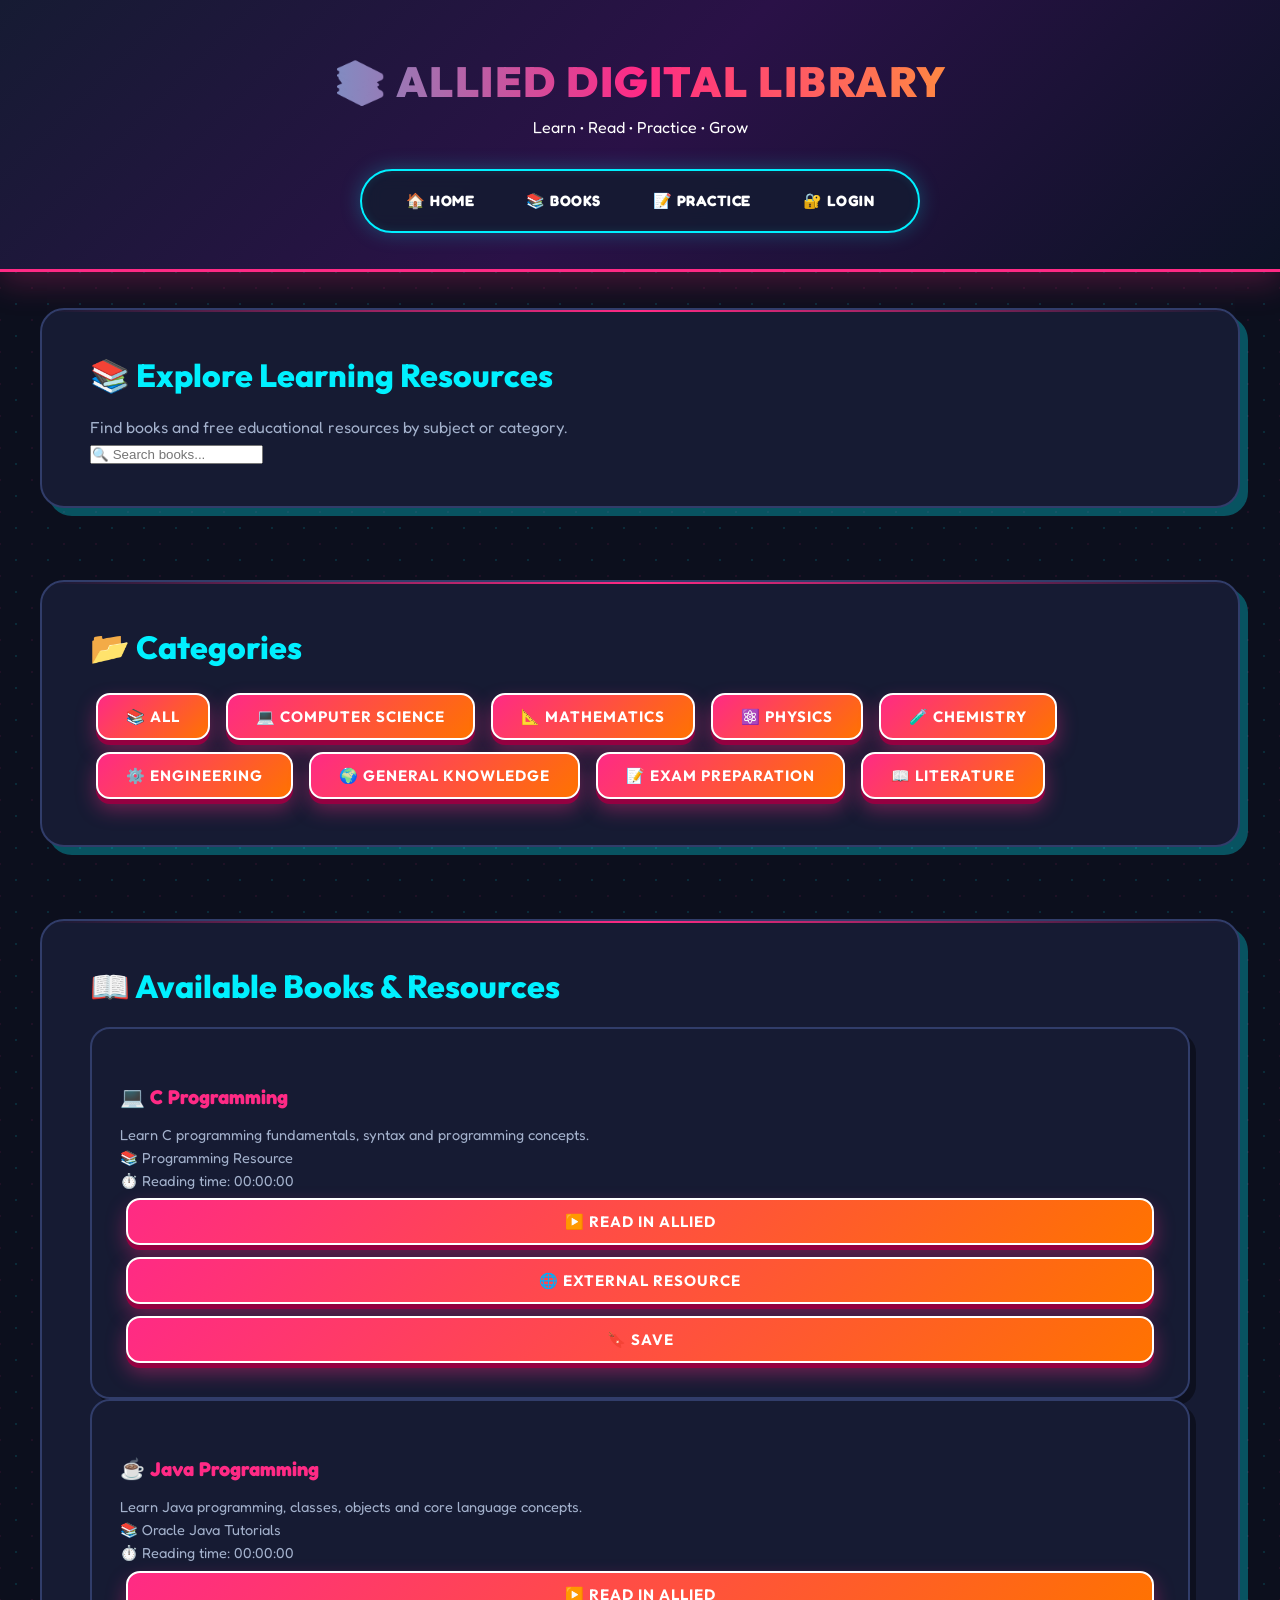
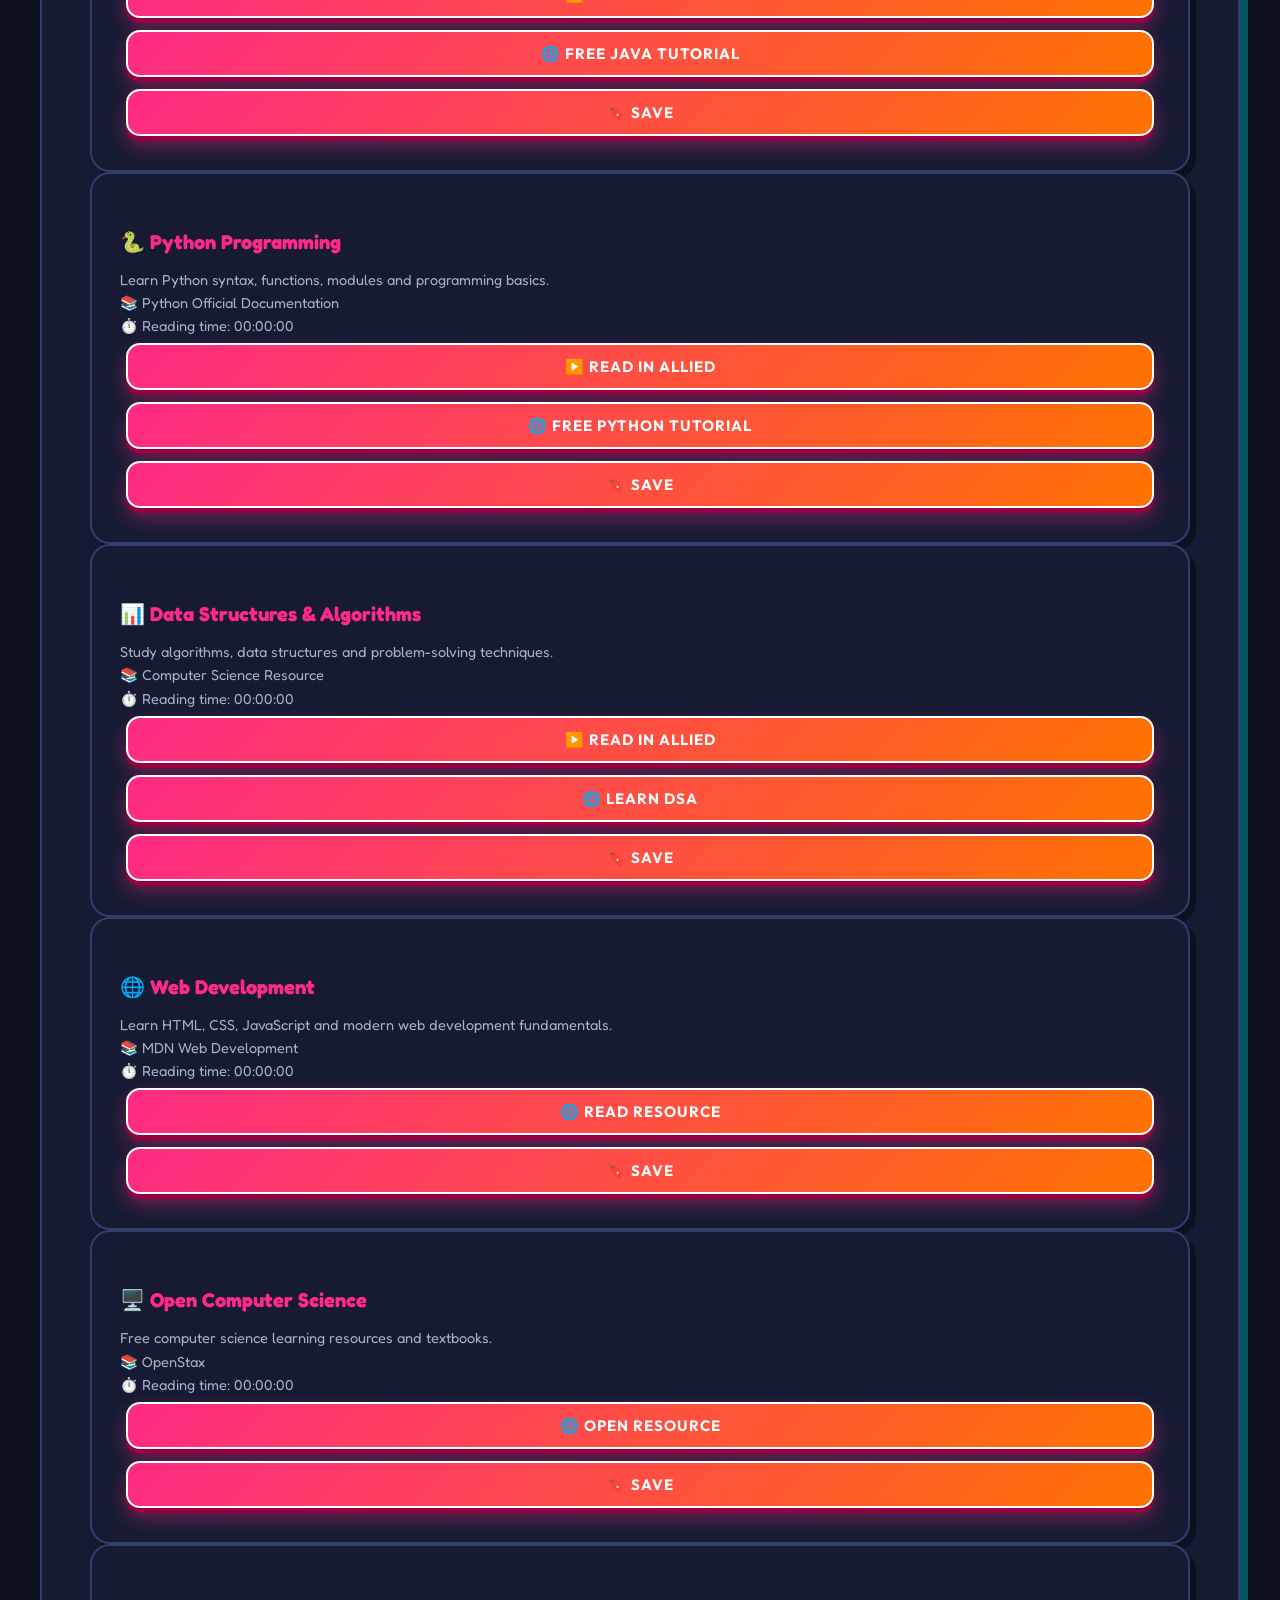
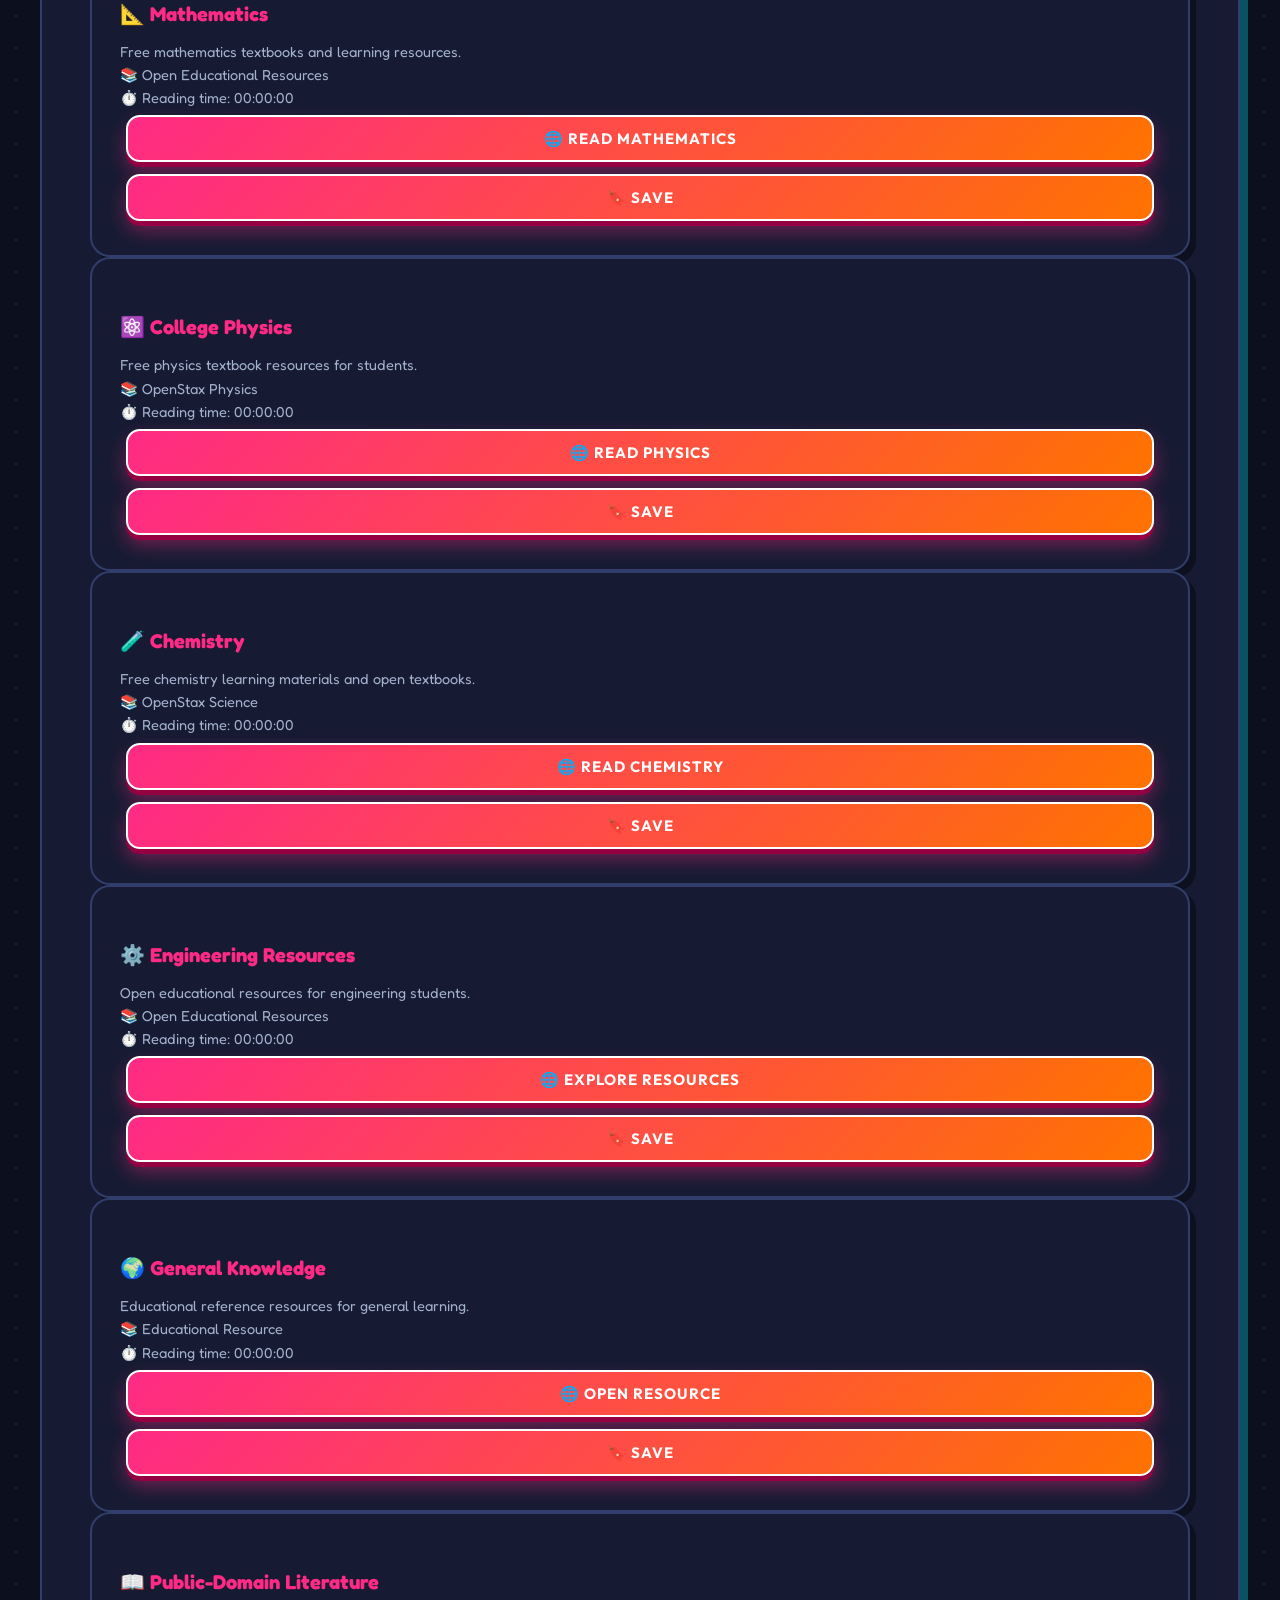
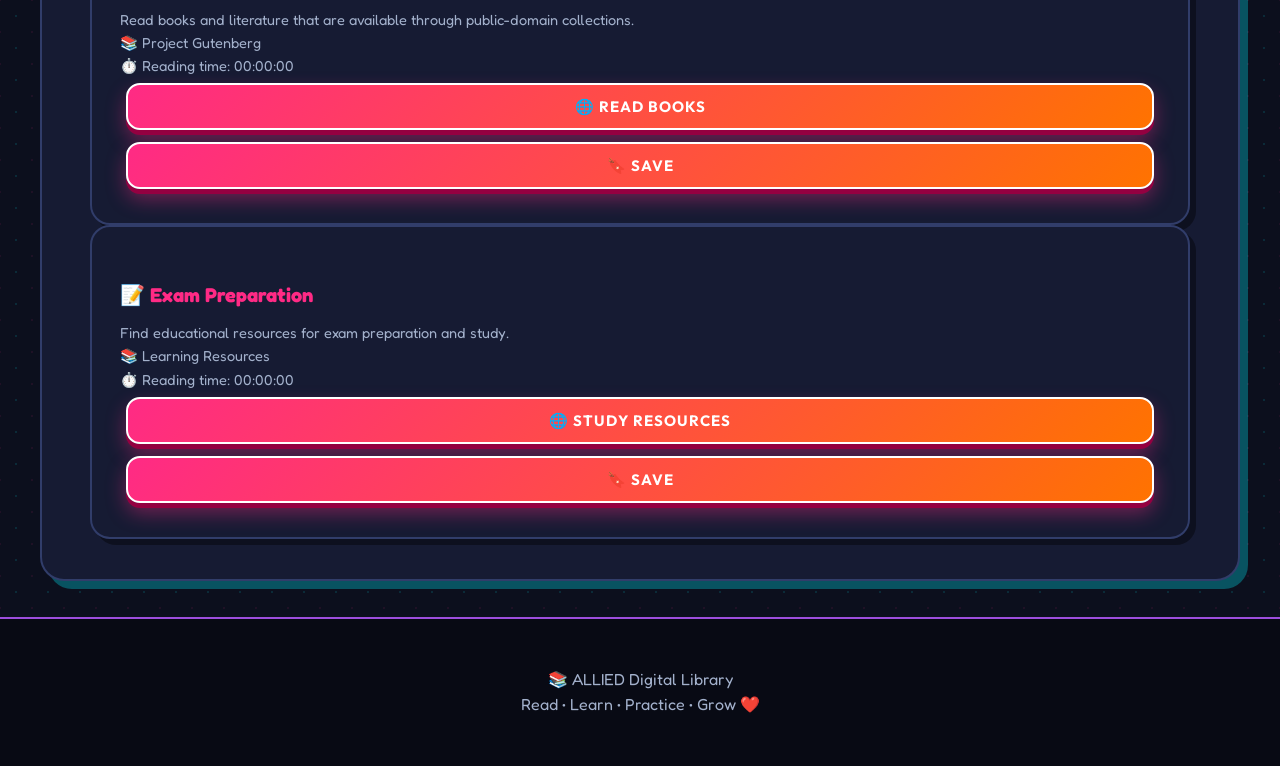
==== books.html @ 2a531833 "Update books.html" ====
<!DOCTYPE html>
<html lang="en">

<head>

    <meta charset="UTF-8">

    <meta name="viewport"
          content="width=device-width, initial-scale=1.0">

    <title>Books | ALLIED Digital Library</title>

    <link rel="stylesheet"
          href="style.css">

</head>


<body>


<!-- =========================================
     HEADER
========================================= -->

<header>

    <h1>
        📚 ALLIED Digital Library
    </h1>

    <p>
        Learn • Read • Practice • Grow
    </p>


    <nav>

        <a href="home.html">
            🏠 Home
        </a>

        <a href="books.html">
            📚 Books
        </a>

        <a href="practice.html">
            📝 Practice
        </a>

        <a href="login.html"
           id="loginLink">

            🔐 Login

        </a>

        <a href="#"
           id="logoutLink"
           style="display:none;">

            🚪 Logout

        </a>

    </nav>

</header>



<!-- =========================================
     SEARCH
========================================= -->

<section class="hero">

    <h2>
        📚 Explore Learning Resources
    </h2>

    <p>
        Find books and free educational resources
        by subject or category.
    </p>


    <input
        type="text"
        id="search"
        placeholder="🔍 Search books..."
    >

</section>



<!-- =========================================
     CATEGORIES
========================================= -->

<section class="hero">

    <h2>
        📂 Categories
    </h2>


    <div class="book-category">

        <button
            type="button"
            onclick="showCategory('all')">

            📚 All

        </button>


        <button
            type="button"
            onclick="showCategory('computer')">

            💻 Computer Science

        </button>


        <button
            type="button"
            onclick="showCategory('mathematics')">

            📐 Mathematics

        </button>


        <button
            type="button"
            onclick="showCategory('physics')">

            ⚛️ Physics

        </button>


        <button
            type="button"
            onclick="showCategory('chemistry')">

            🧪 Chemistry

        </button>


        <button
            type="button"
            onclick="showCategory('engineering')">

            ⚙️ Engineering

        </button>


        <button
            type="button"
            onclick="showCategory('gk')">

            🌍 General Knowledge

        </button>


        <button
            type="button"
            onclick="showCategory('exam')">

            📝 Exam Preparation

        </button>


        <button
            type="button"
            onclick="showCategory('literature')">

            📖 Literature

        </button>

    </div>

</section>



<!-- =========================================
     AVAILABLE BOOKS
========================================= -->

<section class="hero">

    <h2>
        📖 Available Books & Resources
    </h2>


    <div id="bookList">



        <!-- =================================
             C PROGRAMMING
        ================================== -->

        <div
            class="book-card"
            data-category="computer"
            data-title="C Programming">


            <h3>
                💻 C Programming
            </h3>


            <p>
                Learn C programming fundamentals,
                syntax and programming concepts.
            </p>


            <p>
                📚 Programming Resource
            </p>


            <p class="runtime">

                ⏱️ Reading time:

                <span
                    class="runtimeValue"
                    data-book="C Programming">

                    00:00:00

                </span>

            </p>


            <button
                type="button"
                onclick="window.location.href='c.html'">

                ▶️ Read in ALLIED

            </button>


            <button
                class="externalBook"
                type="button"
                data-url="https://en.cppreference.com/w/c">

                🌐 External Resource

            </button>


            <button
                class="saveBook"
                data-book="C Programming">

                🔖 Save

            </button>

        </div>



        <!-- =================================
             JAVA
        ================================== -->

        <div
            class="book-card"
            data-category="computer"
            data-title="Java Programming">


            <h3>
                ☕ Java Programming
            </h3>


            <p>
                Learn Java programming, classes,
                objects and core language concepts.
            </p>


            <p>
                📚 Oracle Java Tutorials
            </p>


            <p class="runtime">

                ⏱️ Reading time:

                <span
                    class="runtimeValue"
                    data-book="Java Programming">

                    00:00:00

                </span>

            </p>


            <button
                type="button"
                onclick="window.location.href='java.html'">

                ▶️ Read in ALLIED

            </button>


            <button
                class="externalBook"
                type="button"
                data-url="https://docs.oracle.com/javase/tutorial/">

                🌐 Free Java Tutorial

            </button>


            <button
                class="saveBook"
                data-book="Java Programming">

                🔖 Save

            </button>

        </div>



        <!-- =================================
             PYTHON
        ================================== -->

        <div
            class="book-card"
            data-category="computer"
            data-title="Python Programming">


            <h3>
                🐍 Python Programming
            </h3>


            <p>
                Learn Python syntax, functions,
                modules and programming basics.
            </p>


            <p>
                📚 Python Official Documentation
            </p>


            <p class="runtime">

                ⏱️ Reading time:

                <span
                    class="runtimeValue"
                    data-book="Python Programming">

                    00:00:00

                </span>

            </p>


            <button
                type="button"
                onclick="window.location.href='python.html'">

                ▶️ Read in ALLIED

            </button>


            <button
                class="externalBook"
                type="button"
                data-url="https://docs.python.org/3/tutorial/">

                🌐 Free Python Tutorial

            </button>


            <button
                class="saveBook"
                data-book="Python Programming">

                🔖 Save

            </button>

        </div>



        <!-- =================================
             DATA STRUCTURES
        ================================== -->

        <div
            class="book-card"
            data-category="computer"
            data-title="Data Structures Algorithms">


            <h3>
                📊 Data Structures & Algorithms
            </h3>


            <p>
                Study algorithms, data structures
                and problem-solving techniques.
            </p>


            <p>
                📚 Computer Science Resource
            </p>


            <p class="runtime">

                ⏱️ Reading time:

                <span
                    class="runtimeValue"
                    data-book="Data Structures & Algorithms">

                    00:00:00

                </span>

            </p>


            <button
                type="button"
                onclick="window.location.href='dsa.html'">

                ▶️ Read in ALLIED

            </button>


            <button
                class="externalBook"
                type="button"
                data-url="https://en.wikipedia.org/wiki/Data_structure">

                🌐 Learn DSA

            </button>


            <button
                class="saveBook"
                data-book="Data Structures & Algorithms">

                🔖 Save

            </button>

        </div>



        <!-- =================================
             WEB DEVELOPMENT
        ================================== -->

        <div
            class="book-card"
            data-category="computer"
            data-title="Web Development HTML CSS JavaScript">


            <h3>
                🌐 Web Development
            </h3>


            <p>
                Learn HTML, CSS, JavaScript and
                modern web development fundamentals.
            </p>


            <p>
                📚 MDN Web Development
            </p>


            <p class="runtime">

                ⏱️ Reading time:

                <span
                    class="runtimeValue"
                    data-book="Web Development">

                    00:00:00

                </span>

            </p>


            <button
                type="button"
                class="externalBook"
                data-url="https://developer.mozilla.org/en-US/docs/Learn_web_development">

                🌐 Read Resource

            </button>


            <button
                class="saveBook"
                data-book="Web Development">

                🔖 Save

            </button>

        </div>



        <!-- =================================
             PYTHON COMPUTER SCIENCE
        ================================== -->

        <div
            class="book-card"
            data-category="computer"
            data-title="OpenStax Computer Science">


            <h3>
                🖥️ Open Computer Science
            </h3>


            <p>
                Free computer science learning
                resources and textbooks.
            </p>


            <p>
                📚 OpenStax
            </p>


            <p class="runtime">

                ⏱️ Reading time:

                <span
                    class="runtimeValue"
                    data-book="Open Computer Science">

                    00:00:00

                </span>

            </p>


            <button
                type="button"
                class="externalBook"
                data-url="https://openstax.org/">

                🌐 Open Resource

            </button>


            <button
                class="saveBook"
                data-book="Open Computer Science">

                🔖 Save

            </button>

        </div>



        <!-- =================================
             MATHEMATICS
        ================================== -->

        <div
            class="book-card"
            data-category="mathematics"
            data-title="Mathematics">


            <h3>
                📐 Mathematics
            </h3>


            <p>
                Free mathematics textbooks and
                learning resources.
            </p>


            <p>
                📚 Open Educational Resources
            </p>


            <p class="runtime">

                ⏱️ Reading time:

                <span
                    class="runtimeValue"
                    data-book="Mathematics">

                    00:00:00

                </span>

            </p>


            <button
                type="button"
                class="externalBook"
                data-url="https://openstax.org/subjects/math">

                🌐 Read Mathematics

            </button>


            <button
                class="saveBook"
                data-book="Mathematics">

                🔖 Save

            </button>

        </div>



        <!-- =================================
             PHYSICS
        ================================== -->

        <div
            class="book-card"
            data-category="physics"
            data-title="College Physics">


            <h3>
                ⚛️ College Physics
            </h3>


            <p>
                Free physics textbook resources
                for students.
            </p>


            <p>
                📚 OpenStax Physics
            </p>


            <p class="runtime">

                ⏱️ Reading time:

                <span
                    class="runtimeValue"
                    data-book="College Physics">

                    00:00:00

                </span>

            </p>


            <button
                type="button"
                class="externalBook"
                data-url="https://openstax.org/subjects/science">

                🌐 Read Physics

            </button>


            <button
                class="saveBook"
                data-book="College Physics">

                🔖 Save

            </button>

        </div>



        <!-- =================================
             CHEMISTRY
        ================================== -->

        <div
            class="book-card"
            data-category="chemistry"
            data-title="Chemistry">


            <h3>
                🧪 Chemistry
            </h3>


            <p>
                Free chemistry learning materials
                and open textbooks.
            </p>


            <p>
                📚 OpenStax Science
            </p>


            <p class="runtime">

                ⏱️ Reading time:

                <span
                    class="runtimeValue"
                    data-book="Chemistry">

                    00:00:00

                </span>

            </p>


            <button
                type="button"
                class="externalBook"
                data-url="https://openstax.org/subjects/science">

                🌐 Read Chemistry

            </button>


            <button
                class="saveBook"
                data-book="Chemistry">

                🔖 Save

            </button>

        </div>



        <!-- =================================
             ENGINEERING
        ================================== -->

        <div
            class="book-card"
            data-category="engineering"
            data-title="Engineering Resources">


            <h3>
                ⚙️ Engineering Resources
            </h3>


            <p>
                Open educational resources for
                engineering students.
            </p>


            <p>
                📚 Open Educational Resources
            </p>


            <p class="runtime">

                ⏱️ Reading time:

                <span
                    class="runtimeValue"
                    data-book="Engineering Resources">

                    00:00:00

                </span>

            </p>


            <button
                type="button"
                class="externalBook"
                data-url="https://openstax.org/">

                🌐 Explore Resources

            </button>


            <button
                class="saveBook"
                data-book="Engineering Resources">

                🔖 Save

            </button>

        </div>



        <!-- =================================
             GENERAL KNOWLEDGE
        ================================== -->

        <div
            class="book-card"
            data-category="gk"
            data-title="General Knowledge">


            <h3>
                🌍 General Knowledge
            </h3>


            <p>
                Educational reference resources
                for general learning.
            </p>


            <p>
                📚 Educational Resource
            </p>


            <p class="runtime">

                ⏱️ Reading time:

                <span
                    class="runtimeValue"
                    data-book="General Knowledge">

                    00:00:00

                </span>

            </p>


            <button
                type="button"
                class="externalBook"
                data-url="https://en.wikipedia.org/wiki/Main_Page">

                🌐 Open Resource

            </button>


            <button
                class="saveBook"
                data-book="General Knowledge">

                🔖 Save

            </button>

        </div>



        <!-- =================================
             LITERATURE
        ================================== -->

        <div
            class="book-card"
            data-category="literature"
            data-title="Public Domain Literature">


            <h3>
                📖 Public-Domain Literature
            </h3>


            <p>
                Read books and literature that are
                available through public-domain collections.
            </p>


            <p>
                📚 Project Gutenberg
            </p>


            <p class="runtime">

                ⏱️ Reading time:

                <span
                    class="runtimeValue"
                    data-book="Public-Domain Literature">

                    00:00:00

                </span>

            </p>


            <button
                type="button"
                class="externalBook"
                data-url="https://www.gutenberg.org/">

                🌐 Read Books

            </button>


            <button
                class="saveBook"
                data-book="Public-Domain Literature">

                🔖 Save

            </button>

        </div>



        <!-- =================================
             EXAM PREPARATION
        ================================== -->

        <div
            class="book-card"
            data-category="exam"
            data-title="Exam Preparation">


            <h3>
                📝 Exam Preparation
            </h3>


            <p>
                Find educational resources for
                exam preparation and study.
            </p>


            <p>
                📚 Learning Resources
            </p>


            <p class="runtime">

                ⏱️ Reading time:

                <span
                    class="runtimeValue"
                    data-book="Exam Preparation">

                    00:00:00

                </span>

            </p>


            <button
                type="button"
                class="externalBook"
                data-url="https://openstax.org/">

                🌐 Study Resources

            </button>


            <button
                class="saveBook"
                data-book="Exam Preparation">

                🔖 Save

            </button>

        </div>


    </div>

</section>
<!-- =========================================
     FOOTER
========================================= -->

<footer>

    <p>
        📚 ALLIED Digital Library
    </p>

    <p>
        Read • Learn • Practice • Grow ❤️
    </p>

</footer>



<!-- =========================================
     SEARCH + CATEGORY
========================================= -->

<script>

const search =
    document.getElementById("search");

const books =
    document.querySelectorAll(".book-card");


/* =========================================
   SEARCH
========================================= */

search.addEventListener(
    "input",
    function () {

        const value =
            search.value
                .toLowerCase()
                .trim();


        books.forEach(
            function (book) {

                const title =
                    (
                        book.dataset.title || ""
                    )
                    .toLowerCase();


                const text =
                    book.innerText
                        .toLowerCase();


                if (
                    title.includes(value) ||
                    text.includes(value)
                ) {

                    book.style.display =
                        "block";

                }

                else {

                    book.style.display =
                        "none";

                }

            }
        );

    }
);


/* =========================================
   CATEGORY FILTER
========================================= */

function showCategory(category) {

    books.forEach(
        function (book) {

            if (
                category === "all" ||
                book.dataset.category === category
            ) {

                book.style.display =
                    "block";

            }

            else {

                book.style.display =
                    "none";

            }

        }
    );


    /* Clear search */

    search.value = "";

}


/* =========================================
   EXTERNAL RESOURCE BUTTONS
========================================= */

document
    .querySelectorAll(".externalBook")
    .forEach(
        function (button) {

            button.addEventListener(
                "click",
                function () {

                    const url =
                        button.dataset.url;


                    if (!url) {

                        alert(
                            "❌ Resource link is not available."
                        );

                        return;

                    }


                    window.open(
                        url,
                        "_blank",
                        "noopener,noreferrer"
                    );

                }
            );

        }
    );

</script>



<!-- =========================================
     FIREBASE
========================================= -->

<script type="module">

import {

    auth,
    db,
    onAuthStateChanged,
    collection,
    doc,
    setDoc,
    getDocs,
    serverTimestamp

} from "./firebase.js";


/* =========================================
   CURRENT USER
========================================= */

let currentUser = null;


/* =========================================
   LOGIN / LOGOUT
========================================= */

const loginLink =
    document.getElementById("loginLink");


const logoutLink =
    document.getElementById("logoutLink");


/* =========================================
   AUTH STATE
========================================= */

onAuthStateChanged(

    auth,

    async (user) => {

        currentUser =
            user;


        if (user) {

            if (loginLink) {

                loginLink.style.display =
                    "none";

            }


            if (logoutLink) {

                logoutLink.style.display =
                    "inline-block";

            }


            await loadSavedBooks();

            await loadReadingTimes();

        }

        else {

            if (loginLink) {

                loginLink.style.display =
                    "inline-block";

            }


            if (logoutLink) {

                logoutLink.style.display =
                    "none";

            }

        }

    }

);



/* =========================================
   LOGOUT
========================================= */

logoutLink.addEventListener(

    "click",

    async function (event) {

        event.preventDefault();


        try {

            const {

                signOut

            } = await import(

                "https://www.gstatic.com/firebasejs/12.16.0/firebase-auth.js"

            );


            await signOut(auth);


            window.location.href =
                "login.html";

        }

        catch (error) {

            console.error(
                "Logout error:",
                error
            );


            alert(
                "❌ Unable to logout.\n\n" +
                error.message
            );

        }

    }

);



/* =========================================
   SAVE BOOK
========================================= */

document
    .querySelectorAll(".saveBook")
    .forEach(
        function (button) {

            button.addEventListener(

                "click",

                async function () {


                    /* -------------------------
                       LOGIN CHECK
                    ------------------------- */

                    if (!currentUser) {

                        alert(
                            "🔐 Please login before saving books."
                        );


                        window.location.href =
                            "login.html";


                        return;

                    }


                    /* -------------------------
                       BOOK NAME
                    ------------------------- */

                    const bookName =
                        button.dataset.book;


                    /* -------------------------
                       BOOK ID
                    ------------------------- */

                    const bookId =
                        bookName
                            .toLowerCase()
                            .replace(
                                /[^a-z0-9]+/g,
                                "-"
                            )
                            .replace(
                                /^-|-$/g,
                                ""
                            );


                    try {


                        /* -------------------------
                           FIRESTORE PATH

                           users
                              UID
                                savedBooks
                                   bookId
                        ------------------------- */

                        const savedBook =
                            doc(

                                db,

                                "users",

                                currentUser.uid,

                                "savedBooks",

                                bookId

                            );


                        /* -------------------------
                           SAVE
                        ------------------------- */

                        await setDoc(

                            savedBook,

                            {

                                bookId:
                                    bookId,

                                title:
                                    bookName,

                                savedAt:
                                    serverTimestamp()

                            },

                            {

                                merge:
                                    true

                            }

                        );


                        /* -------------------------
                           BUTTON
                        ------------------------- */

                        button.textContent =
                            "✅ Saved";


                        button.disabled =
                            true;


                        alert(

                            "📚 " +
                            bookName +
                            " saved successfully!"

                        );

                    }

                    catch (error) {

                        console.error(
                            "Save book error:",
                            error
                        );


                        alert(

                            "❌ Unable to save the book.\n\n" +
                            error.message

                        );

                    }

                }

            );

        }

    );



/* =========================================
   LOAD SAVED BOOKS
========================================= */

async function loadSavedBooks() {


    if (!currentUser) {

        return;

    }


    try {


        const savedBooksRef =
            collection(

                db,

                "users",

                currentUser.uid,

                "savedBooks"

            );


        const snapshot =
            await getDocs(
                savedBooksRef
            );


        document
            .querySelectorAll(".saveBook")
            .forEach(
                function (button) {


                    const bookName =
                        button.dataset.book;


                    const found =
                        snapshot.docs.some(
                            function (item) {

                                const data =
                                    item.data();


                                return (
                                    data.title ===
                                    bookName
                                );

                            }
                        );


                    if (found) {

                        button.textContent =
                            "✅ Saved";


                        button.disabled =
                            true;

                    }

                }
            );

    }

    catch (error) {

        console.error(
            "Load saved books error:",
            error
        );

    }

}



/* =========================================
   LOAD READING TIMES
========================================= */

async function loadReadingTimes() {


    if (!currentUser) {

        return;

    }


    try {


        const sessionsRef =
            collection(

                db,

                "users",

                currentUser.uid,

                "readingSessions"

            );


        const snapshot =
            await getDocs(
                sessionsRef
            );


        const totals = {};


        snapshot.forEach(
            function (document) {


                const data =
                    document.data();


                const book =
                    data.book;


                const seconds =
                    Number(
                        data.durationSeconds || 0
                    );


                if (!book) {

                    return;

                }


                if (!totals[book]) {

                    totals[book] =
                        0;

                }


                totals[book] +=
                    seconds;

            }
        );


        document
            .querySelectorAll(".runtimeValue")
            .forEach(
                function (element) {


                    const bookName =
                        element.dataset.book;


                    const totalSeconds =
                        totals[bookName] || 0;


                    element.textContent =
                        formatTime(
                            totalSeconds
                        );

                }
            );

    }

    catch (error) {

        console.error(
            "Reading time error:",
            error
        );

    }

}



/* =========================================
   FORMAT TIME
========================================= */

function formatTime(totalSeconds) {


    totalSeconds =
        Math.floor(
            Number(totalSeconds) || 0
        );


    const hours =
        Math.floor(
            totalSeconds / 3600
        );


    const minutes =
        Math.floor(
            (totalSeconds % 3600) / 60
        );


    const seconds =
        totalSeconds % 60;


    return (

        String(hours)
            .padStart(2, "0")

        + ":" +

        String(minutes)
            .padStart(2, "0")

        + ":" +

        String(seconds)
            .padStart(2, "0")

    );

}

</script>


</body>

</html>
---- style.css ----
/* ==========================================
   ALLIED DIGITAL LIBRARY - RESPONSIVE DESKTOP & MOBILE
   Style: Cyber-Anime, Pop Arcade & Power-Up VFX
========================================== */

@import url('https://fonts.googleapis.com/css2?family=Fredoka:wght@400;600;700&family=Outfit:wght@400;600;800;900&display=swap');

:root {
    --bg-main: #0c0f1d;
    --surface: #161b33;
    --surface-light: #202747;
    --border-glow: #313d6a;

    --neon-pink: #ff2a85;
    --neon-cyan: #00f0ff;
    --neon-yellow: #ffe600;
    --neon-purple: #9d4edd;

    --text-primary: #ffffff;
    --text-muted: #a3b1cc;

    --anim-ease-bounce: cubic-bezier(0.34, 1.56, 0.64, 1);

    /* Layout Constants */
    --container-max-width: 1200px;
    --content-padding: 0 24px;
}

* {
    box-sizing: border-box;
    margin: 0;
    padding: 0;
}

html {
    scroll-behavior: smooth;
}

body {
    font-family: 'Fredoka', sans-serif;
    background: var(--bg-main);
    color: var(--text-primary);
    line-height: 1.6;
    background-image: 
        radial-gradient(rgba(0, 240, 255, 0.12) 1px, transparent 0),
        radial-gradient(rgba(255, 42, 133, 0.08) 1px, transparent 0);
    background-size: 32px 32px;
    background-position: 0 0, 16px 16px;
    overflow-x: hidden;
    min-height: 100vh;
    display: flex;
    flex-direction: column;
}

/* ==========================================
   ANIMATIONS & KEYFRAMES
========================================== */

@keyframes animeLogoSpin {
    0% {
        transform: translateY(0px) rotate(0deg) scale(1);
        filter: drop-shadow(0 0 12px var(--neon-cyan));
    }
    25% {
        transform: translateY(-10px) rotate(-8deg) scale(1.12);
        filter: drop-shadow(0 0 25px var(--neon-pink));
    }
    50% {
        transform: translateY(0px) rotate(0deg) scale(1.05);
        filter: drop-shadow(0 0 18px var(--neon-yellow));
    }
    75% {
        transform: translateY(-10px) rotate(8deg) scale(1.12);
        filter: drop-shadow(0 0 28px var(--neon-purple));
    }
    100% {
        transform: translateY(0px) rotate(0deg) scale(1);
        filter: drop-shadow(0 0 12px var(--neon-cyan));
    }
}

@keyframes energyAura {
    0% {
        transform: translate(-50%, -50%) rotate(0deg) scale(0.9);
        opacity: 0.6;
    }
    50% {
        transform: translate(-50%, -50%) rotate(180deg) scale(1.25);
        opacity: 0.95;
    }
    100% {
        transform: translate(-50%, -50%) rotate(360deg) scale(0.9);
        opacity: 0.6;
    }
}

@keyframes textGlowShift {
    0%, 100% {
        filter: drop-shadow(0 0 12px rgba(0, 240, 255, 0.7));
    }
    50% {
        filter: drop-shadow(0 0 22px rgba(255, 42, 133, 0.9));
    }
}

@keyframes floatBob {
    0%, 100% { transform: translateY(0px) rotate(0deg); }
    50% { transform: translateY(-8px) rotate(3deg); }
}

@keyframes shimmerEffect {
    0% { background-position: -200% 0; }
    100% { background-position: 200% 0; }
}

@keyframes scanline {
    0% { transform: translateY(-100%); }
    100% { transform: translateY(1000%); }
}

/* ==========================================
   HEADER & LOGO
========================================== */

header {
    background: linear-gradient(135deg, #161b33 0%, #2a1147 50%, #0d1326 100%);
    text-align: center;
    padding: 48px 24px 36px;
    border-bottom: 3px solid var(--neon-pink);
    box-shadow: 0 10px 30px rgba(255, 42, 133, 0.25);
    position: relative;
    overflow: hidden;
    width: 100%;
}

.logo-box {
    max-width: var(--container-max-width);
    margin: 0 auto;
    position: relative;
    display: inline-block;
}

.logo-box::before {
    content: '';
    position: absolute;
    top: 35px;
    left: 50%;
    width: 90px;
    height: 90px;
    background: conic-gradient(
        from 0deg,
        var(--neon-cyan),
        var(--neon-pink),
        var(--neon-yellow),
        var(--neon-purple),
        var(--neon-cyan)
    );
    border-radius: 50%;
    filter: blur(16px);
    z-index: 0;
    animation: energyAura 4s linear infinite;
    pointer-events: none;
}

.logo-circle {
    display: inline-block;
    font-size: 54px;
    position: relative;
    z-index: 1;
    cursor: pointer;
    margin-bottom: 6px;
    animation: animeLogoSpin 4s var(--anim-ease-bounce) infinite;
    transition: transform 0.25s cubic-bezier(0.175, 0.885, 0.32, 1.275);
}

.logo-circle:hover {
    animation-play-state: paused;
    transform: scale(1.35) rotate(15deg) !important;
    filter: drop-shadow(0 0 35px var(--neon-yellow)) !important;
}

header h1 {
    position: relative;
    z-index: 1;
    font-family: 'Outfit', sans-serif;
    font-size: 42px;
    font-weight: 900;
    letter-spacing: 1.5px;
    text-transform: uppercase;
    background: linear-gradient(90deg, #00f0ff, #ff2a85, #ffe600);
    -webkit-background-clip: text;
    -webkit-text-fill-color: transparent;
    animation: textGlowShift 3s ease-in-out infinite;
}

.tagline {
    position: relative;
    z-index: 1;
    color: #e0e7ff;
    font-size: 16px;
    font-weight: 600;
    letter-spacing: 1px;
    margin-top: 6px;
}

/* ==========================================
   NAVIGATION
========================================== */

nav {
    margin: 28px auto 0;
    display: flex;
    justify-content: center;
    align-items: center;
    flex-wrap: wrap;
    gap: 12px;
    background: rgba(22, 27, 51, 0.95);
    padding: 10px 24px;
    border-radius: 50px;
    max-width: fit-content;
    border: 2px solid var(--neon-cyan);
    box-shadow: 0 0 20px rgba(0, 240, 255, 0.25), inset 0 0 10px rgba(0, 240, 255, 0.1);
    backdrop-filter: blur(10px);
}

nav a {
    text-decoration: none;
    color: var(--text-primary);
    font-weight: 700;
    padding: 8px 20px;
    border-radius: 30px;
    transition: all 0.25s var(--anim-ease-bounce);
    font-size: 15px;
    text-transform: uppercase;
    letter-spacing: 0.5px;
    display: inline-block;
}

nav a:hover {
    background: var(--neon-cyan);
    color: #0c0f1d;
    transform: translateY(-3px) scale(1.05);
    box-shadow: 0 0 15px var(--neon-cyan);
}

/* ==========================================
   HERO / MAIN SECTIONS (DESKTOP OPTIMIZED)
========================================== */

.hero {
    width: 100%;
    max-width: var(--container-max-width);
    margin: 36px auto;
    padding: 40px 48px;
    background: var(--surface);
    border-radius: 24px;
    border: 2px solid var(--border-glow);
    box-shadow: 8px 8px 0px rgba(0, 240, 255, 0.3);
    position: relative;
    overflow: hidden;
}

.hero::after {
    content: '';
    position: absolute;
    top: 0;
    left: 0;
    right: 0;
    height: 2px;
    background: linear-gradient(90deg, transparent, var(--neon-pink), transparent);
    animation: scanline 8s linear infinite;
}

.hero h1,
.hero h2 {
    font-family: 'Outfit', sans-serif;
    color: var(--neon-cyan);
    font-size: 32px;
    font-weight: 800;
    margin-bottom: 14px;
}

.hero h3 {
    margin-top: 24px;
    margin-bottom: 10px;
    color: var(--neon-pink);
    font-size: 22px;
}

.hero p {
    color: var(--text-muted);
    font-size: 16px;
    max-width: 950px;
}

/* ==========================================
   SEARCH AREA
========================================== */

.search-section {
    width: 100%;
    max-width: var(--container-max-width);
    margin: 36px auto;
    padding: 40px 24px;
    background: var(--surface);
    border-radius: 24px;
    border: 2px solid var(--border-glow);
    box-shadow: 8px 8px 0px rgba(255, 42, 133, 0.3);
    text-align: center;
}

#bookSearch {
    width: 100%;
    max-width: 650px;
    padding: 16px 24px;
    background: var(--surface-light);
    border: 2px solid var(--border-glow);
    border-radius: 16px;
    color: #ffffff;
    font-size: 16px;
    font-family: inherit;
    outline: none;
    transition: all 0.3s ease;
    display: inline-block;
}

#bookSearch:focus {
    border-color: var(--neon-yellow);
    box-shadow: 0 0 20px rgba(255, 230, 0, 0.4);
    transform: scale(1.01);
}

/* ==========================================
   BUTTONS (ANIME/ARCADE POP STYLE)
========================================== */

button {
    border: 2px solid #ffffff;
    cursor: pointer;
    background: linear-gradient(135deg, #ff2a85, #ff7300);
    color: #ffffff;
    padding: 12px 28px;
    border-radius: 14px;
    font-size: 15px;
    font-weight: 700;
    font-family: 'Outfit', sans-serif;
    text-transform: uppercase;
    letter-spacing: 1px;
    margin: 6px;
    box-shadow: 0 5px 0 #940041, 0 10px 20px rgba(255, 42, 133, 0.4);
    transition: all 0.15s var(--anim-ease-bounce);
    position: relative;
    user-select: none;
    display: inline-flex;
    align-items: center;
    justify-content: center;
}

button:hover {
    transform: translateY(-3px) scale(1.02);
    box-shadow: 0 8px 0 #940041, 0 14px 24px rgba(255, 42, 133, 0.6);
    filter: brightness(1.1);
}

button:active {
    transform: translateY(4px);
    box-shadow: 0 1px 0 #940041, 0 4px 10px rgba(255, 42, 133, 0.4);
}

button:disabled {
    opacity: 0.4;
    cursor: not-allowed;
    transform: none;
    box-shadow: none;
    border-color: #555;
}

#searchButton {
    width: 100%;
    max-width: 650px;
    margin: 16px auto 0;
    background: linear-gradient(135deg, #00f0ff, #7000ff);
    box-shadow: 0 5px 0 #005f73, 0 10px 20px rgba(0, 240, 255, 0.35);
    display: block;
}

#searchButton:hover {
    box-shadow: 0 8px 0 #005f73, 0 14px 25px rgba(0, 240, 255, 0.5);
}

#searchButton:active {
    box-shadow: 0 1px 0 #005f73;
}

/* ==========================================
   CATEGORY GRID (DESKTOP/LAPTOP AUTO-FIT)
========================================== */

.categories {
    width: 100%;
    max-width: var(--container-max-width);
    margin: 36px auto;
    padding: var(--content-padding);
    display: grid;
    grid-template-columns: repeat(4, 1fr);
    gap: 24px;
}

.category-card {
    min-height: 160px;
    background: var(--surface);
    border-radius: 20px;
    padding: 24px 18px;
    border: 2px solid var(--border-glow);
    cursor: pointer;
    text-align: center;
    transition: all 0.3s var(--anim-ease-bounce);
    display: flex;
    flex-direction: column;
    align-items: center;
    justify-content: center;
    position: relative;
}

.category-card:hover {
    transform: translateY(-8px) rotate(-1.5deg) scale(1.04);
    border-color: var(--neon-yellow);
    background: var(--surface-light);
    box-shadow: 0 12px 28px rgba(255, 230, 0, 0.25), 0 0 0 2px var(--neon-yellow);
}

.category-card .icon {
    font-size: 42px;
    margin-bottom: 10px;
    transition: transform 0.3s var(--anim-ease-bounce);
}

.category-card:hover .icon {
    transform: scale(1.2) rotate(8deg);
}

.category-card h3 {
    color: var(--neon-cyan);
    font-size: 18px;
    font-weight: 700;
}

.category-card p {
    color: var(--text-muted);
    font-size: 13.5px;
    margin-top: 4px;
}

/* ==========================================
   BOOK CARDS (DESKTOP GRID)
========================================== */

.book-grid {
    width: 100%;
    max-width: var(--container-max-width);
    margin: 36px auto;
    padding: var(--content-padding);
    display: grid;
    grid-template-columns: repeat(3, 1fr);
    gap: 28px;
}

.book-card {
    background: var(--surface);
    padding: 28px;
    border-radius: 20px;
    border: 2px solid var(--border-glow);
    box-shadow: 6px 6px 0px rgba(0, 0, 0, 0.4);
    transition: all 0.25s ease;
    display: flex;
    flex-direction: column;
    justify-content: space-between;
}

.book-card:hover {
    transform: translateY(-6px);
    border-color: var(--neon-pink);
    box-shadow: 0 12px 24px rgba(255, 42, 133, 0.25), 0 0 15px rgba(255, 42, 133, 0.3);
}

.book-card h3 {
    color: var(--neon-pink);
    font-size: 20px;
    font-weight: 700;
    margin-bottom: 10px;
}

.book-card p {
    color: var(--text-muted);
    font-size: 14.5px;
}

/* ==========================================
   MINI BOOK CARDS & EMPTY CARDS
========================================== */

.book-mini-card {
    background: var(--surface);
    border-radius: 16px;
    padding: 20px 24px;
    margin-bottom: 16px;
    border: 2px solid var(--border-glow);
    transition: transform 0.2s ease;
}

.book-mini-card:hover {
    transform: translateX(8px);
    border-color: var(--neon-cyan);
}

.book-mini-card h3 {
    color: var(--neon-cyan);
    font-size: 17px;
}

.book-icon {
    font-size: 30px;
}

.empty-card {
    background: var(--surface-light);
    border: 2px dashed var(--neon-pink);
    border-radius: 20px;
    padding: 40px 24px;
    text-align: center;
    color: var(--text-muted);
}

.empty-card span {
    font-size: 44px;
    display: block;
    margin-bottom: 10px;
    animation: floatBob 3s ease-in-out infinite;
}

.empty-card a {
    display: inline-block;
    margin-top: 12px;
    color: var(--neon-yellow);
    font-weight: 700;
    text-decoration: none;
    text-shadow: 0 0 10px rgba(255, 230, 0, 0.5);
}

/* ==========================================
   PROGRESS BAR
========================================== */

.progress-bar {
    width: 100%;
    height: 14px;
    background: var(--surface-light);
    border-radius: 20px;
    border: 1px solid var(--border-glow);
    overflow: hidden;
    margin: 16px 0;
}

.progress-fill {
    height: 100%;
    background: linear-gradient(90deg, var(--neon-cyan), var(--neon-pink), var(--neon-yellow));
    background-size: 200% 100%;
    border-radius: 20px;
    animation: shimmerEffect 2.5s linear infinite;
}

/* ==========================================
   READING TIMER (HUD DISPLAY)
========================================== */

.reading-time {
    position: sticky;
    top: 20px;
    z-index: 1000;
    width: 100%;
    max-width: var(--container-max-width);
    margin: 24px auto;
    background: rgba(22, 27, 51, 0.9);
    border-radius: 20px;
    padding: 20px 32px;
    border: 2px solid var(--neon-cyan);
    box-shadow: 0 10px 25px rgba(0, 0, 0, 0.5), 0 0 15px rgba(0, 240, 255, 0.3);
    backdrop-filter: blur(12px);
}

#timer {
    font-family: 'Outfit', sans-serif;
    font-size: 38px;
    font-weight: 900;
    letter-spacing: 2px;
    color: var(--neon-yellow);
    text-shadow: 0 0 15px rgba(255, 230, 0, 0.6);
}

/* ==========================================
   PRACTICE CENTER
========================================== */

.practice-card {
    width: 100%;
    max-width: var(--container-max-width);
    margin: 36px auto;
    padding: 36px 44px;
    background: var(--surface);
    border-radius: 24px;
    border: 2px solid var(--border-glow);
    box-shadow: 8px 8px 0px rgba(157, 78, 221, 0.3);
}

.question {
    background: var(--surface-light);
    padding: 24px;
    border-radius: 16px;
    border-left: 6px solid var(--neon-yellow);
    font-weight: 600;
    font-size: 17px;
}

.option {
    display: block;
    width: 100%;
    text-align: left;
    margin: 14px 0;
    padding: 14px 20px;
    background: var(--surface-light);
    color: #ffffff;
    border: 2px solid var(--border-glow);
    border-radius: 14px;
    box-shadow: 0 4px 0 var(--border-glow);
    transition: all 0.2s ease;
}

.option:hover {
    background: #273059;
    border-color: var(--neon-cyan);
    color: var(--neon-cyan);
    box-shadow: 0 4px 0 var(--neon-cyan);
    transform: translateX(6px);
}

/* ==========================================
   FOOTER, LISTS, CODE, & LINKS
========================================== */

footer {
    background: #080a14;
    color: var(--text-muted);
    text-align: center;
    padding: 48px 24px;
    margin-top: auto;
    border-top: 2px solid var(--neon-purple);
    width: 100%;
}

footer a {
    color: var(--neon-pink);
    text-decoration: none;
    font-weight: 700;
    margin: 0 8px;
}

footer a:hover {
    color: var(--neon-yellow);
    text-shadow: 0 0 8px var(--neon-yellow);
}

ul {
    padding-left: 24px;
}

li {
    margin-bottom: 8px;
    color: var(--text-muted);
}

pre {
    background: #080a14;
    color: var(--neon-cyan);
    padding: 24px;
    border-radius: 16px;
    border: 1px solid var(--border-glow);
    overflow-x: auto;
    margin: 20px 0;
    font-family: monospace;
    font-size: 14.5px;
}

a {
    color: var(--neon-cyan);
    text-decoration: none;
    transition: 0.2s;
}

a:hover {
    color: var(--neon-pink);
    text-shadow: 0 0 8px rgba(255, 42, 133, 0.6);
}

/* ==========================================
   RESPONSIVE BREAKPOINTS
========================================== */

/* Laptop & Medium Screens (992px to 1200px) */
@media (max-width: 1200px) {
    :root {
        --container-max-width: 960px;
    }

    .categories {
        grid-template-columns: repeat(4, 1fr);
        gap: 16px;
    }

    .book-grid {
        grid-template-columns: repeat(3, 1fr);
        gap: 20px;
    }
}

/* Tablets & Small Laptops (768px to 991px) */
@media (max-width: 991px) {
    :root {
        --container-max-width: 720px;
    }

    header h1 {
        font-size: 34px;
    }

    .hero, 
    .search-section, 
    .practice-card {
        padding: 30px 24px;
    }

    .categories {
        grid-template-columns: repeat(2, 1fr);
        gap: 16px;
    }

    .book-grid {
        grid-template-columns: repeat(2, 1fr);
        gap: 20px;
    }
}

/* Mobile Screens (Under 768px) */
@media (max-width: 767px) {
    :root {
        --content-padding: 0 16px;
    }

    header {
        padding: 36px 16px 24px;
    }

    header h1 {
        font-size: 26px;
    }

    .logo-circle {
        font-size: 44px;
    }

    nav {
        border-radius: 20px;
        gap: 6px;
        padding: 8px 12px;
    }

    nav a {
        font-size: 13px;
        padding: 6px 12px;
    }

    .hero, 
    .search-section, 
    .practice-card,
    .reading-time {
        margin: 20px auto;
        padding: 22px 18px;
        border-radius: 18px;
        box-shadow: 5px 5px 0px rgba(0, 240, 255, 0.3);
    }

    .categories {
        grid-template-columns: 1fr;
        padding: var(--content-padding);
        gap: 14px;
    }

    .book-grid {
        grid-template-columns: 1fr;
        padding: var(--content-padding);
        gap: 16px;
    }

    button, 
    #searchButton {
        width: 100%;
        max-width: 100%;
        margin: 6px 0;
    }

    #timer {
        font-size: 28px;
    }
}
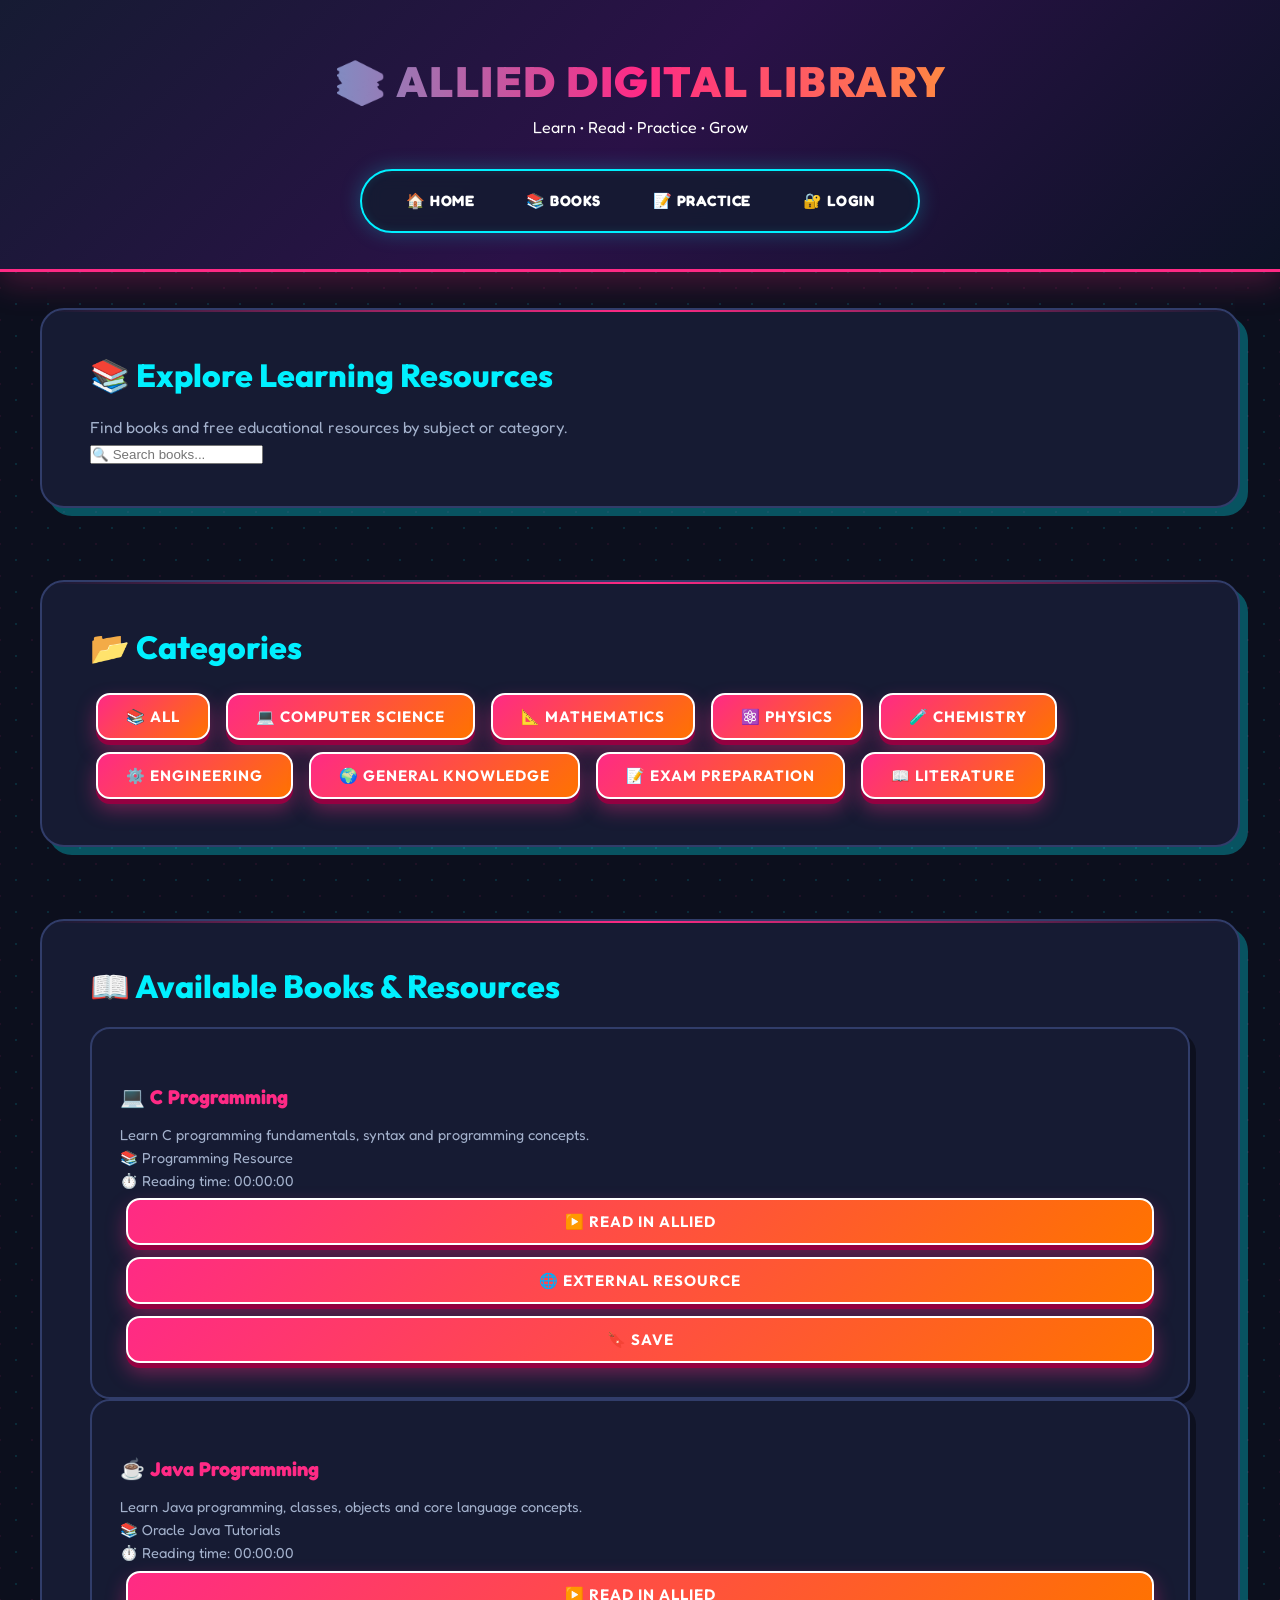
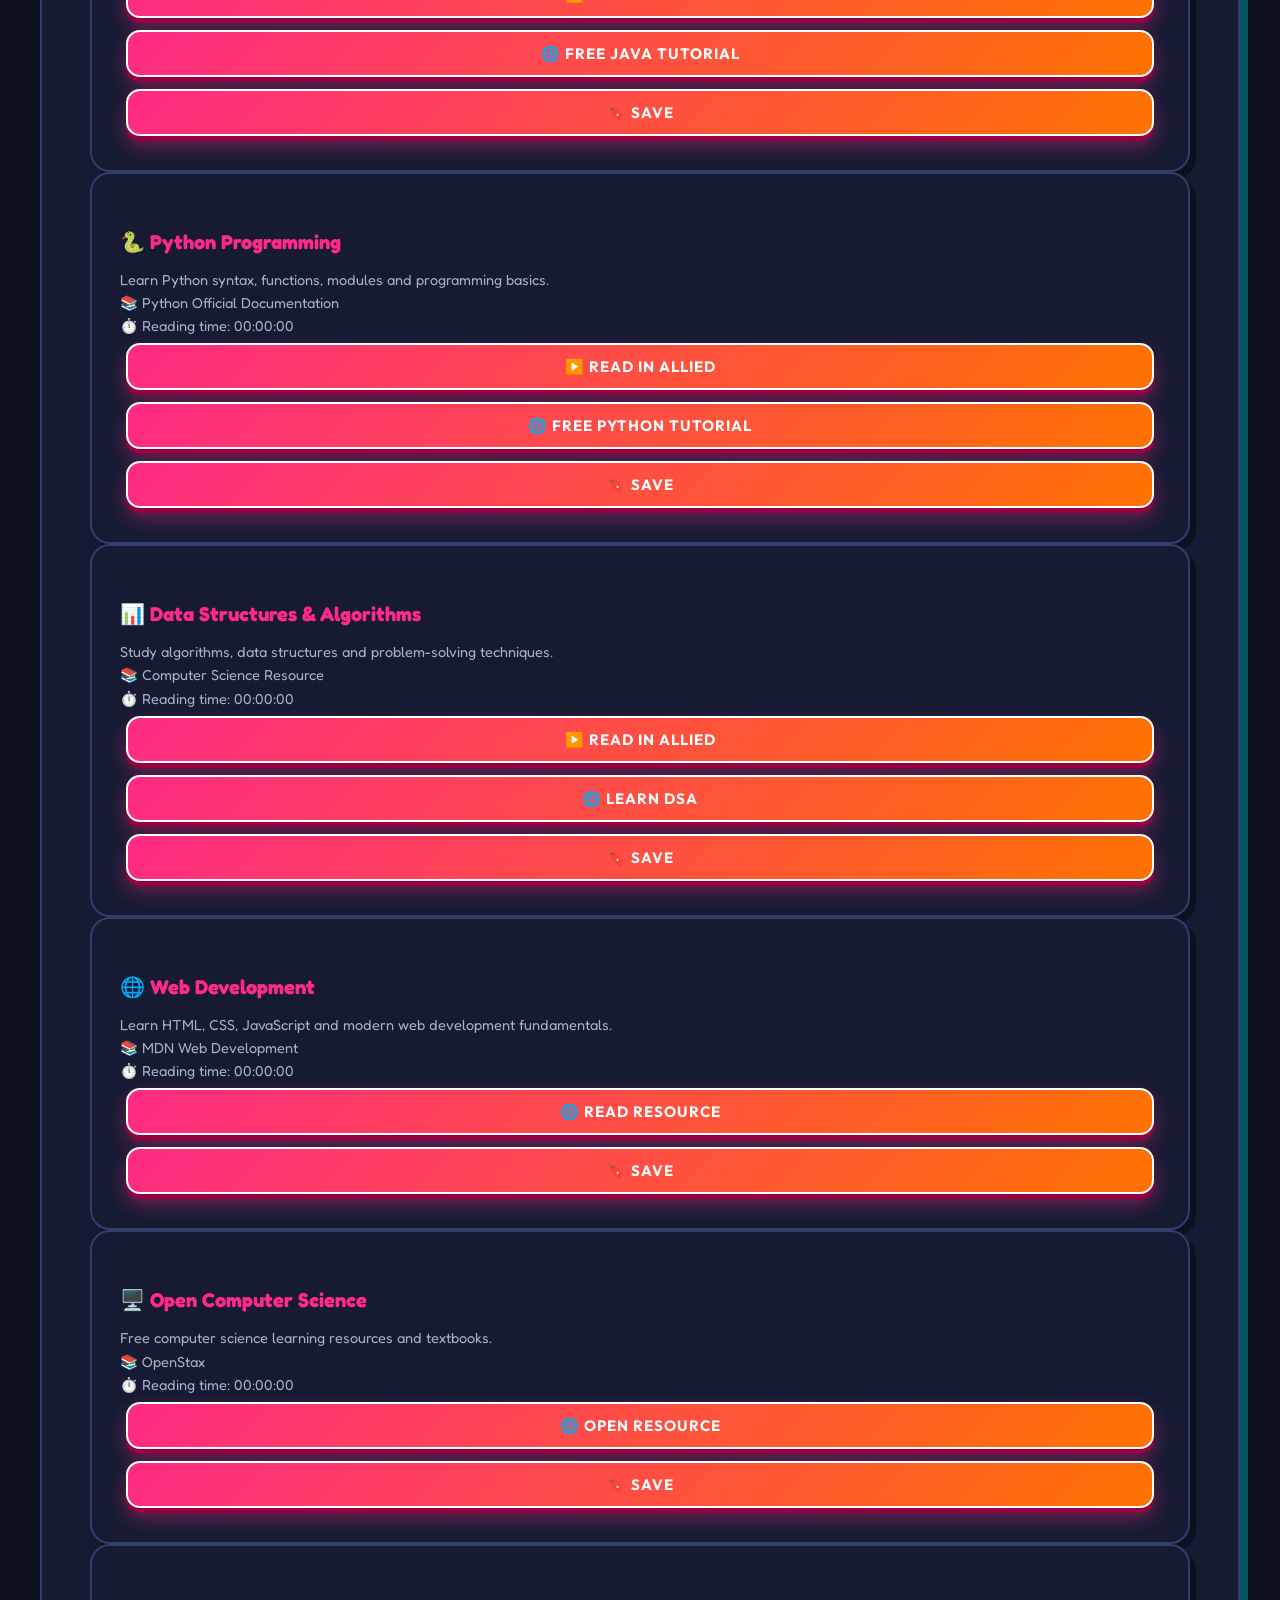
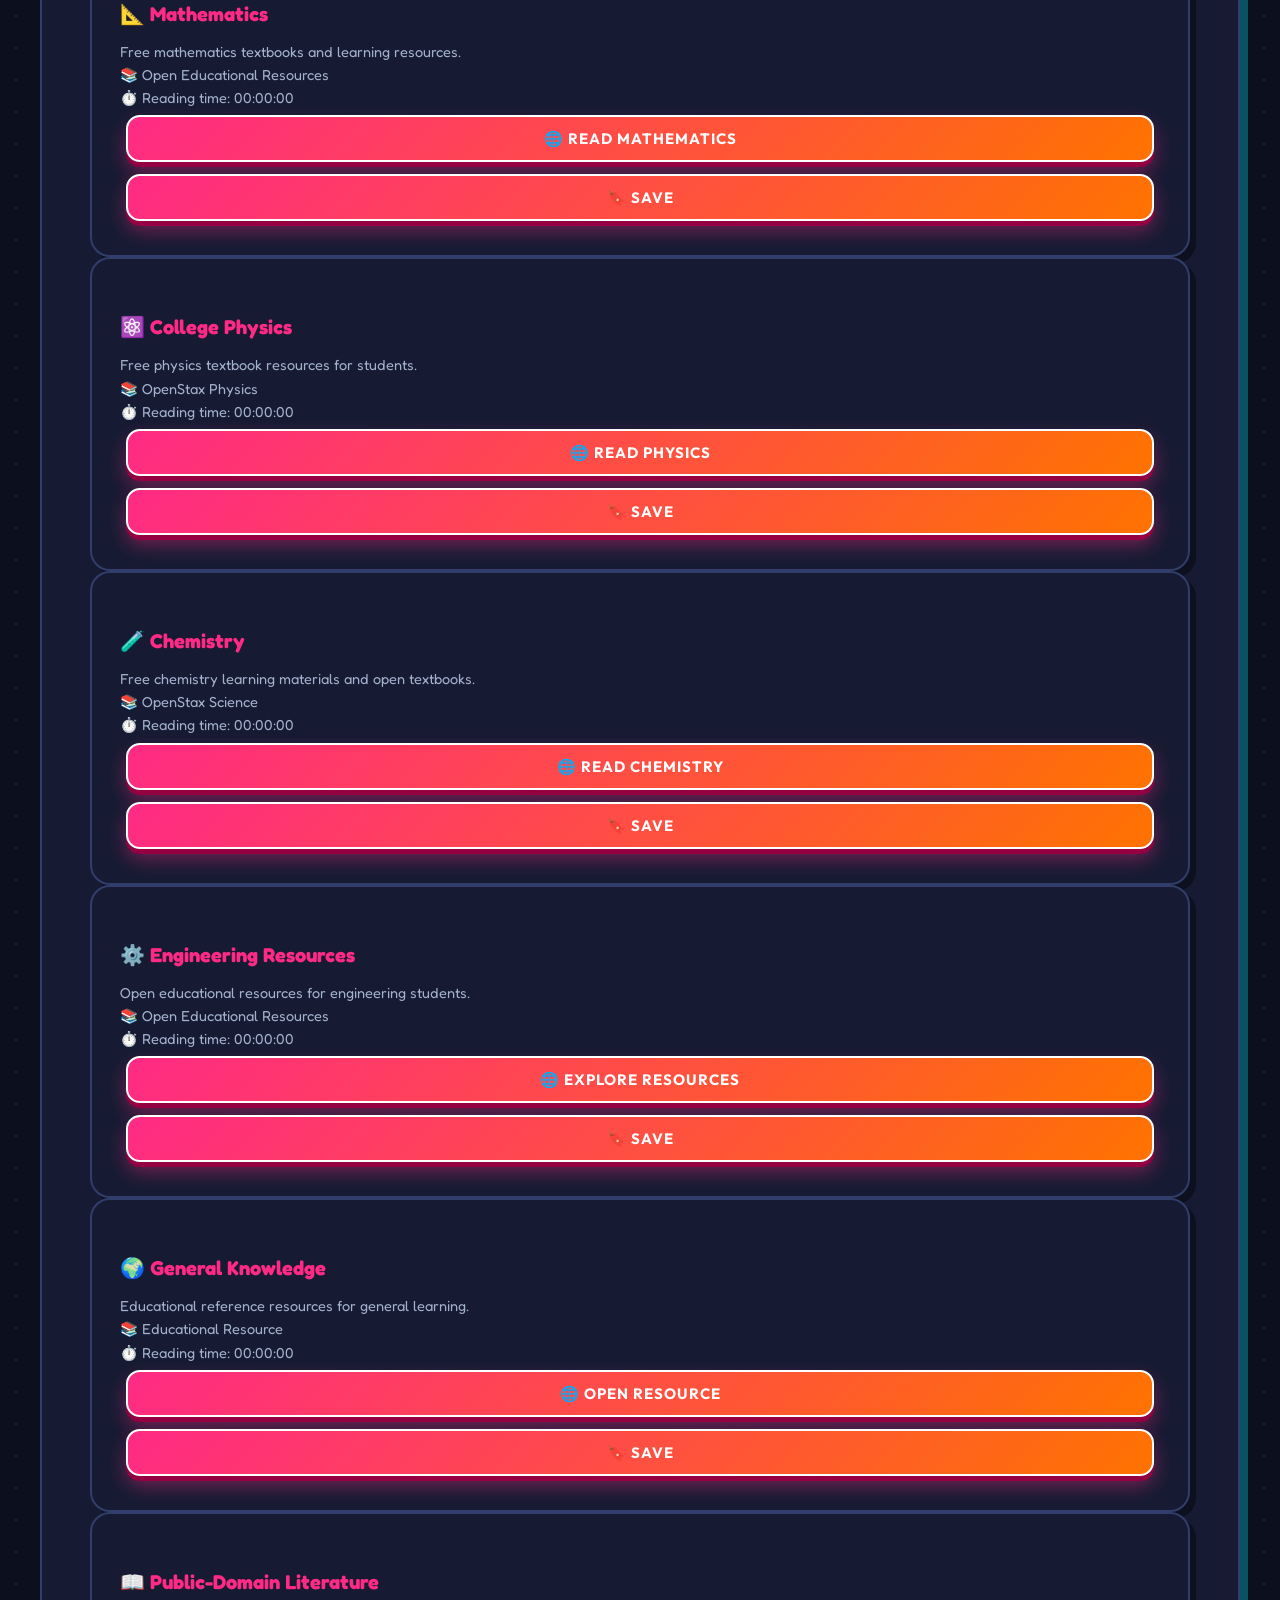
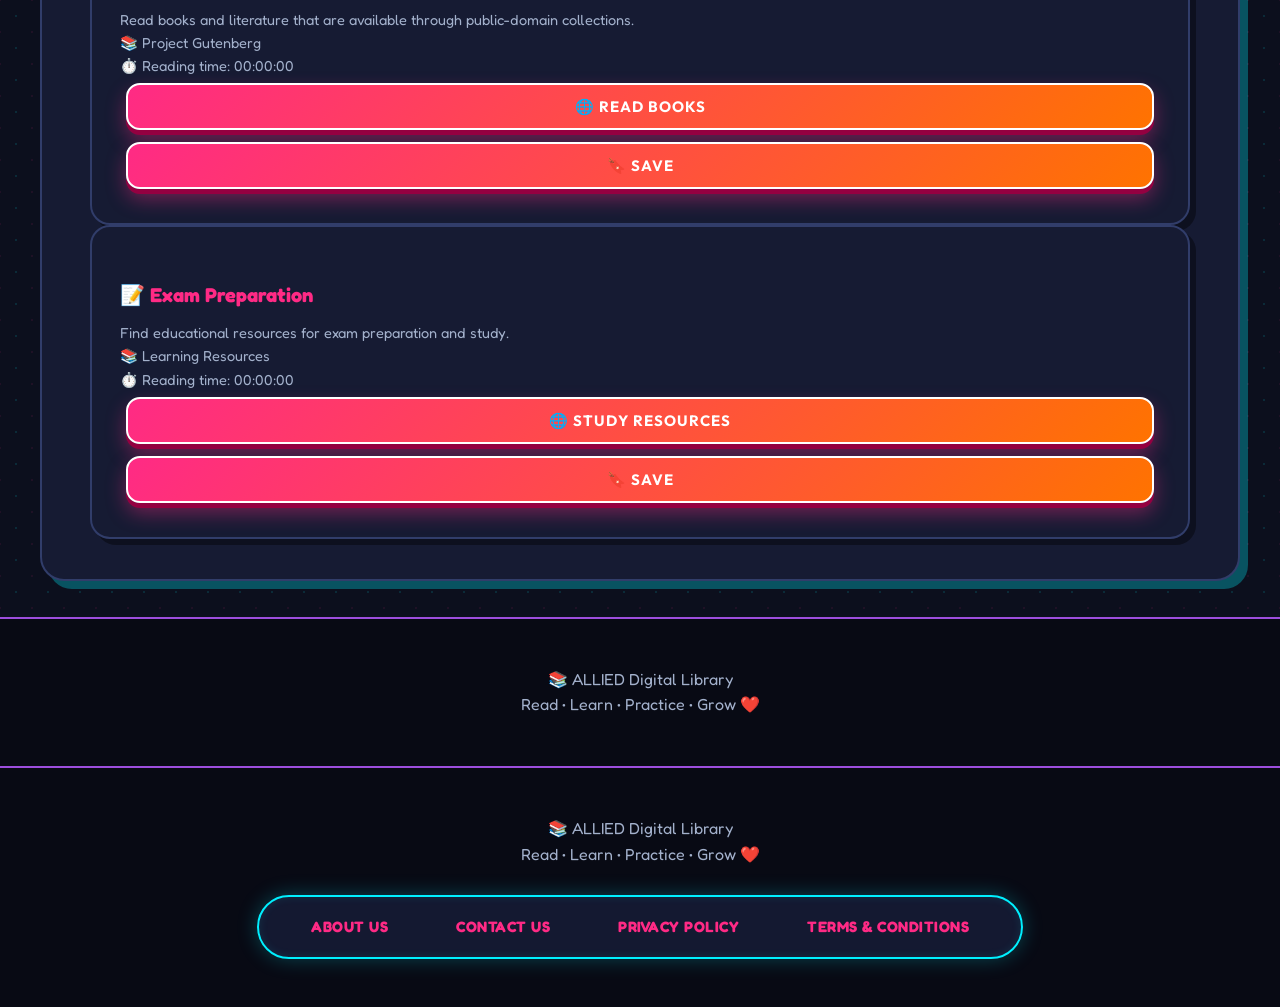
==== commit 39b82c21: "Update books.html" ====
--- a/books.html
+++ b/books.html
@@ -1817,7 +1817,41 @@
 
 </script>
 
-
+<!-- =========================================
+     FOOTER
+========================================= -->
+
+<footer>
+
+    <p>
+        📚 ALLIED Digital Library
+    </p>
+
+    <p>
+        Read • Learn • Practice • Grow ❤️
+    </p>
+
+    <nav>
+
+        <a href="about.html">
+            About Us
+        </a>
+
+        <a href="contact.html">
+            Contact Us
+        </a>
+
+        <a href="privacy.html">
+            Privacy Policy
+        </a>
+
+        <a href="terms.html">
+            Terms & Conditions
+        </a>
+
+    </nav>
+
+</footer>
 </body>
 
 </html>
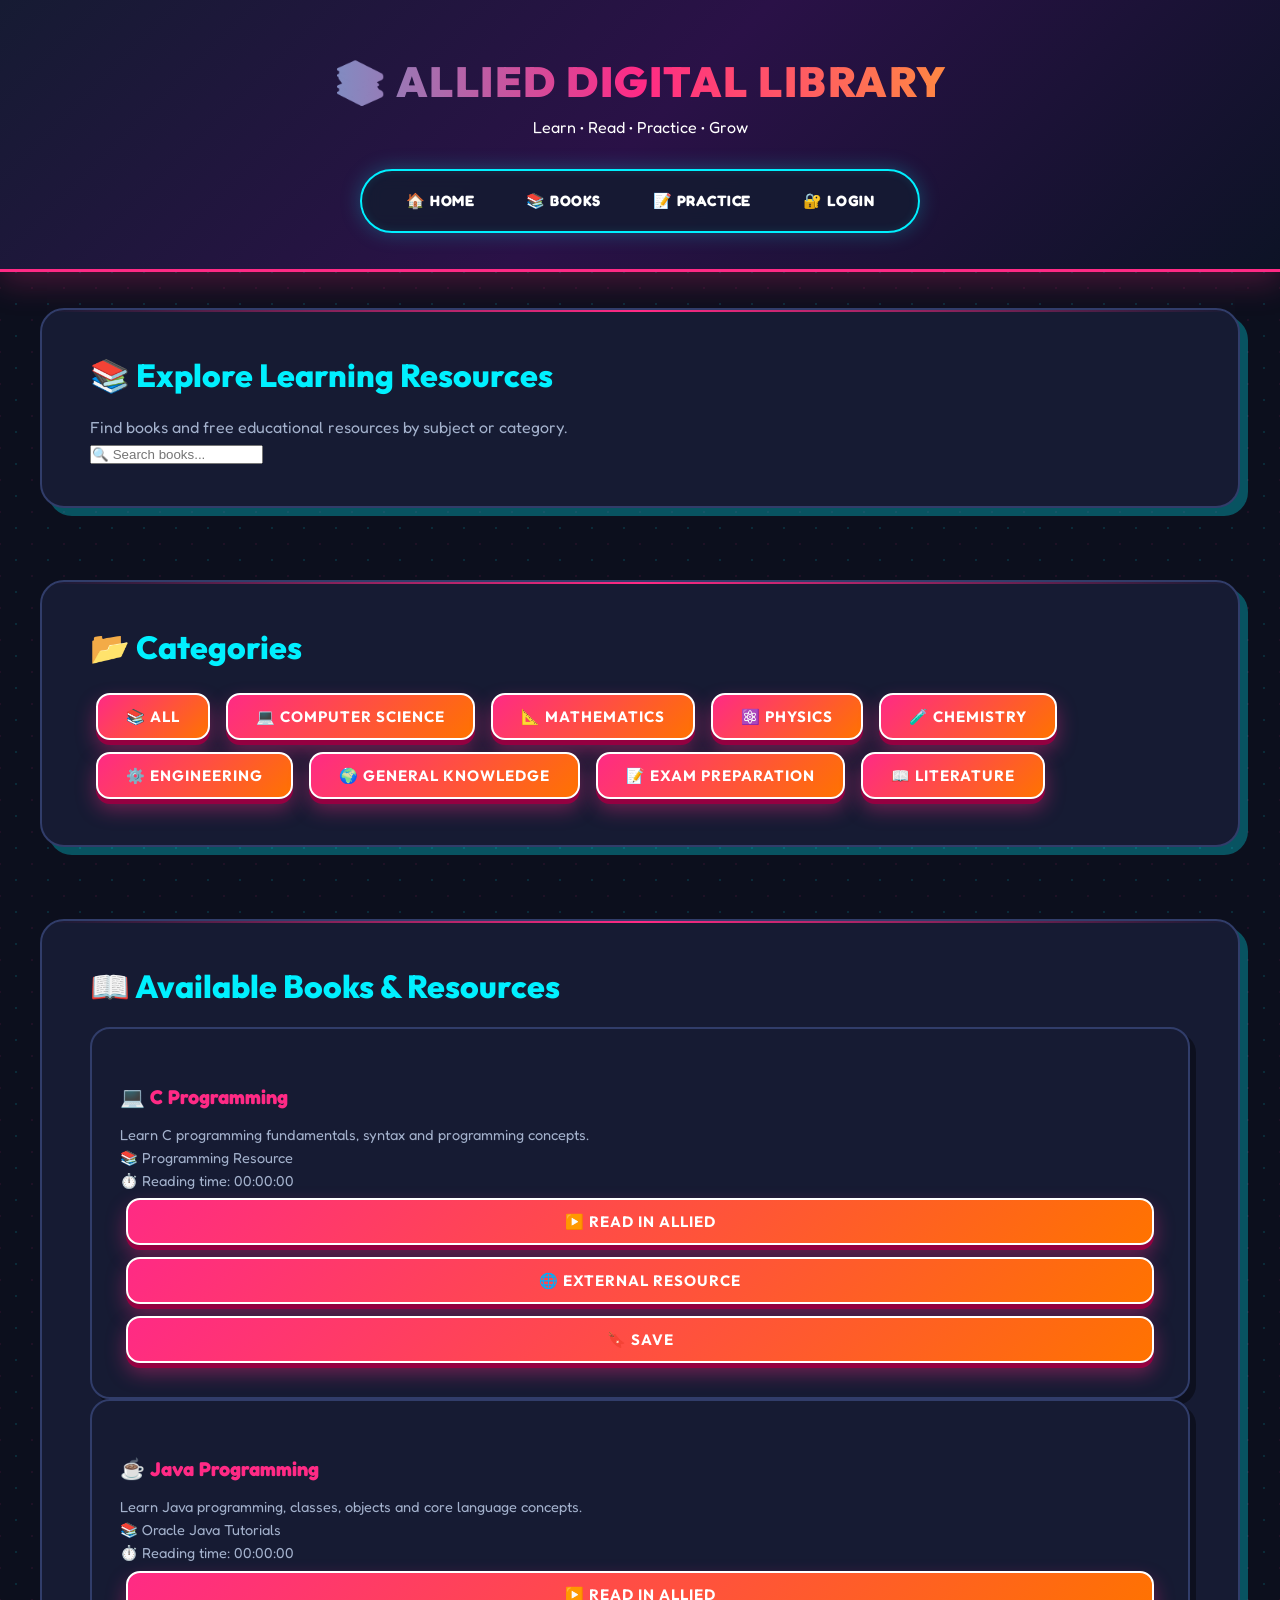
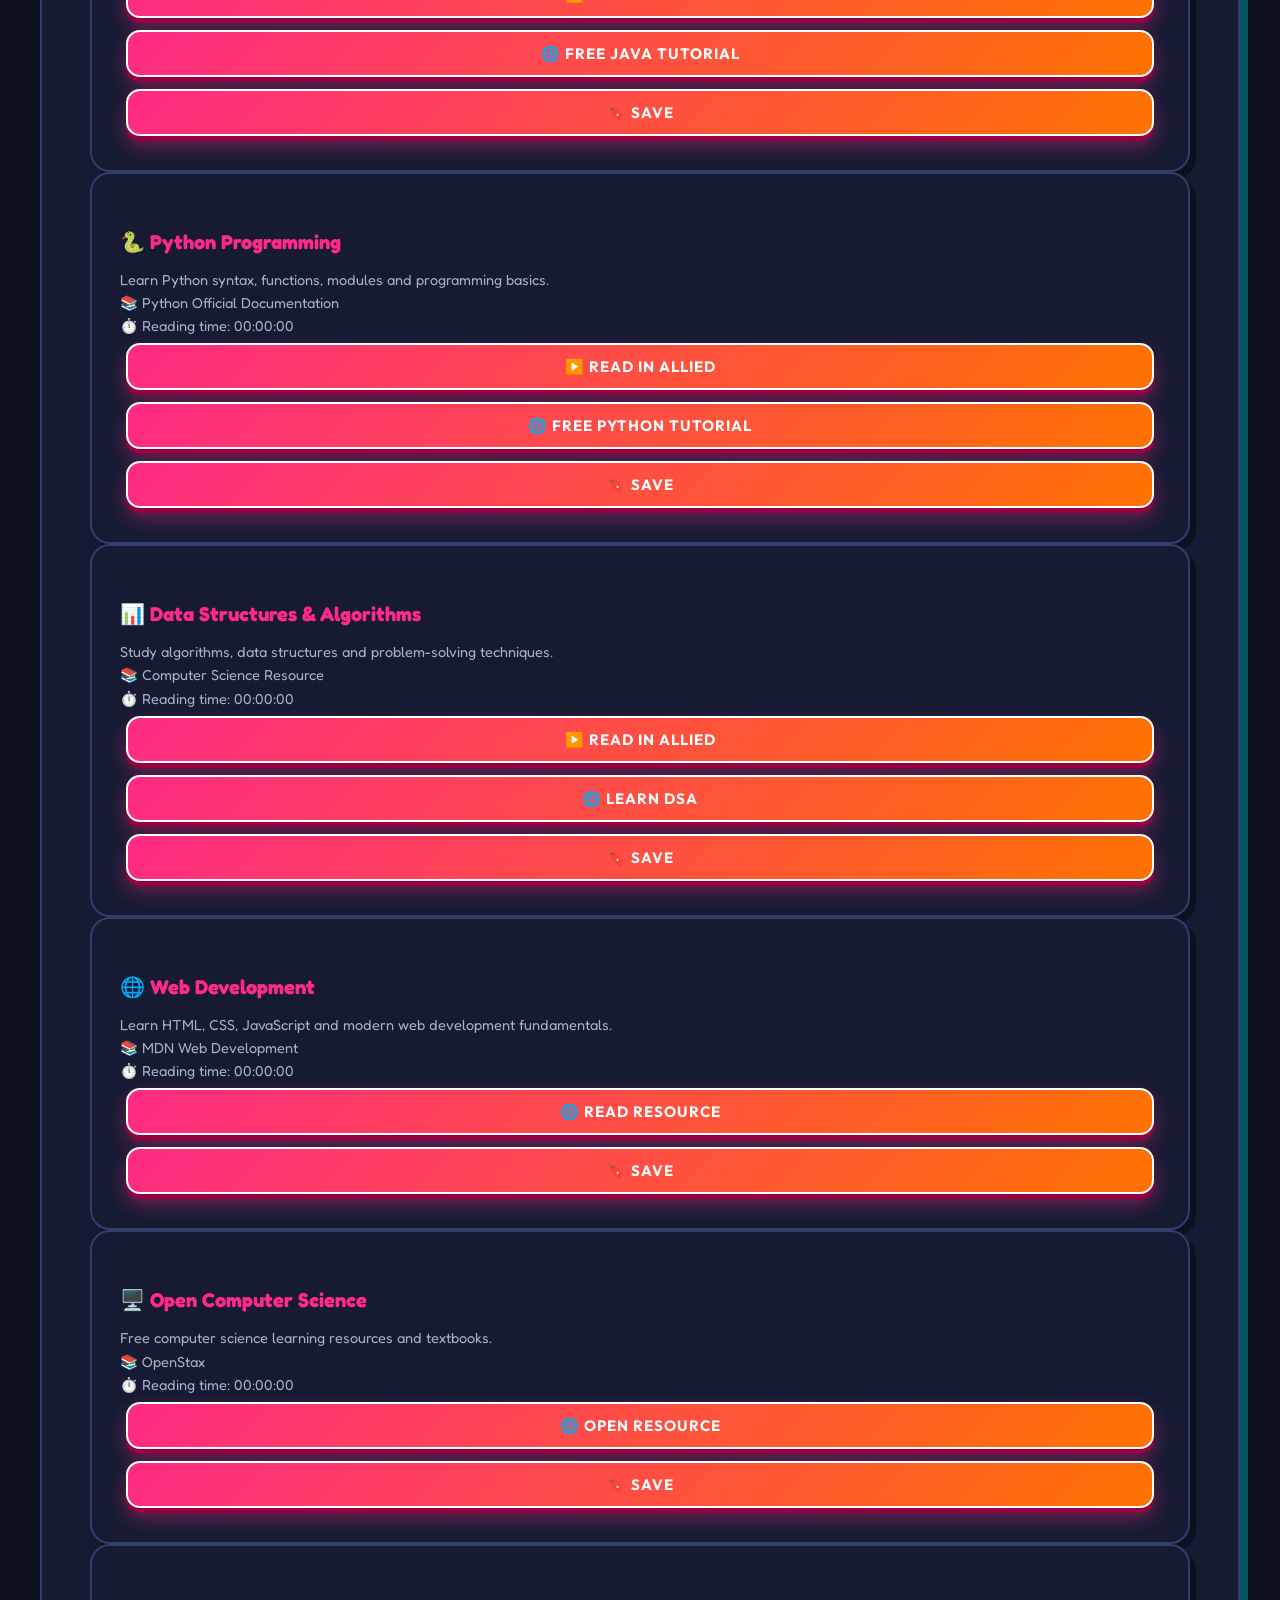
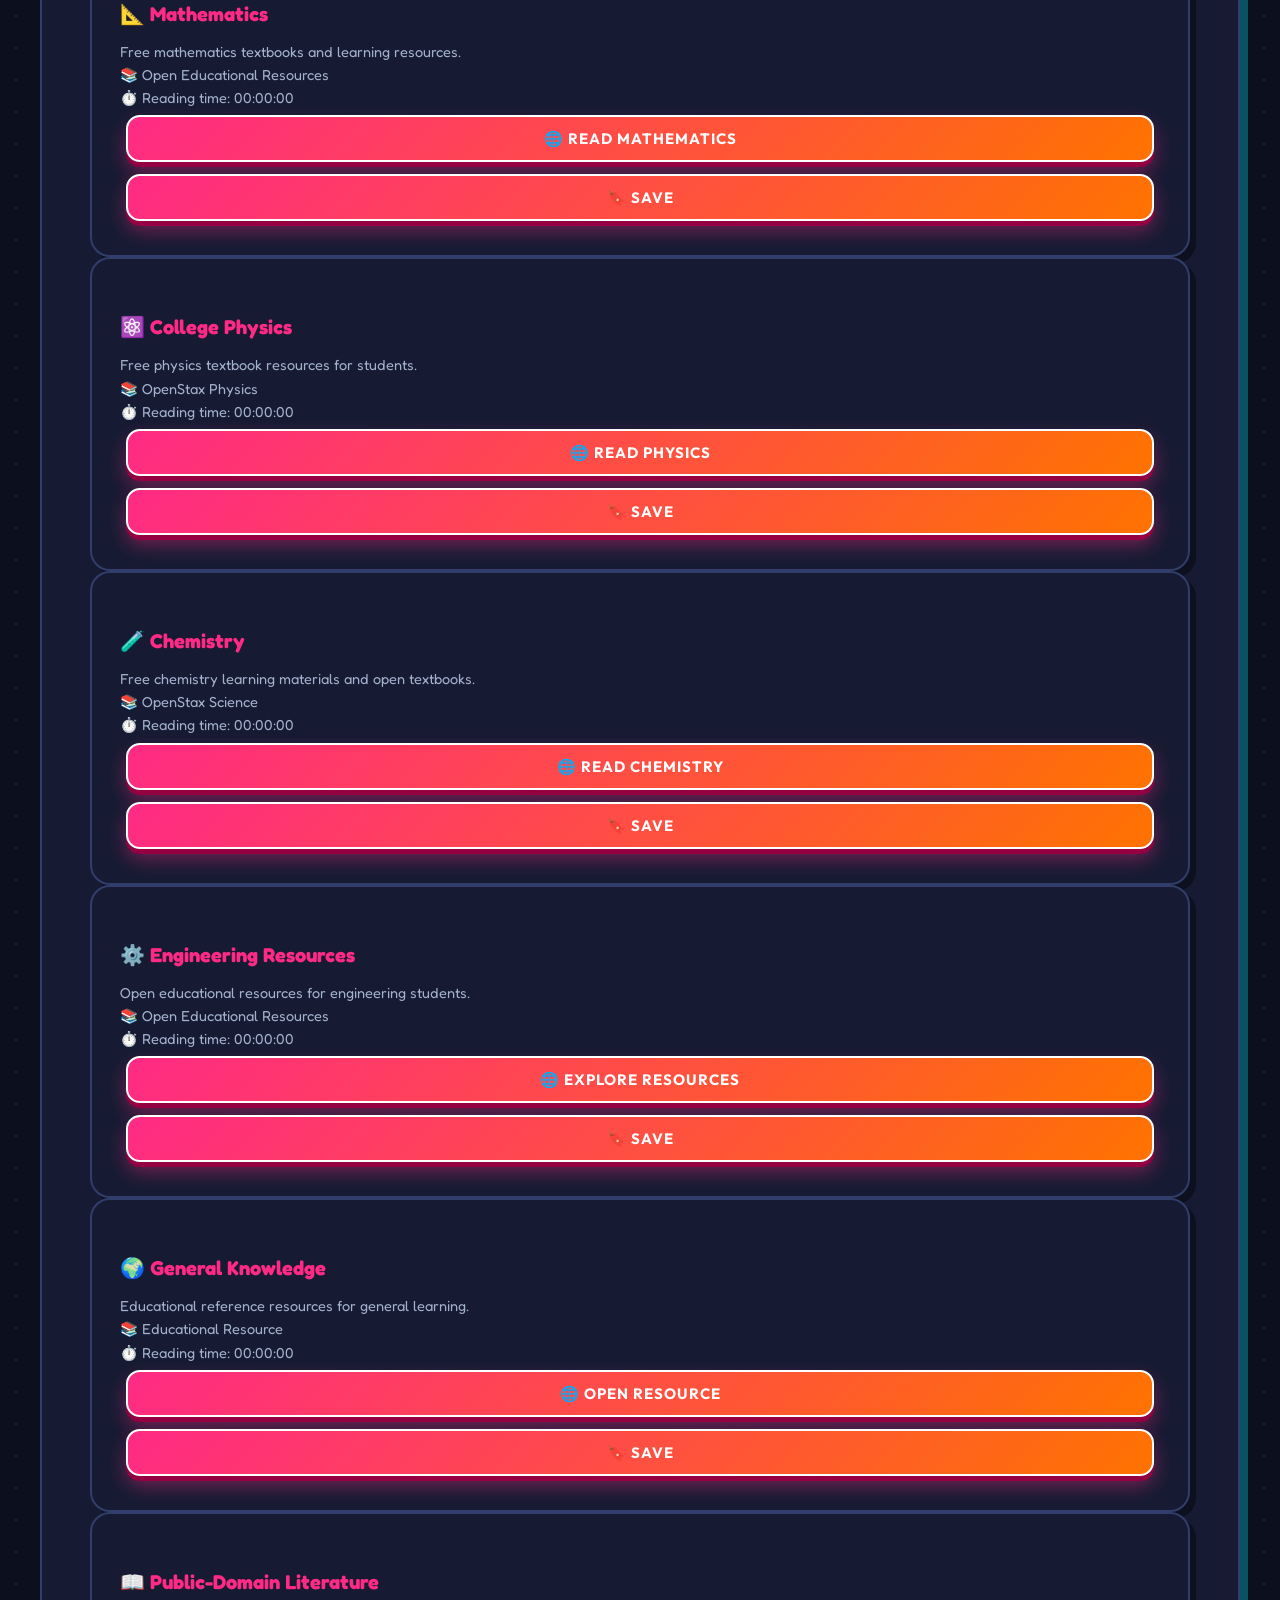
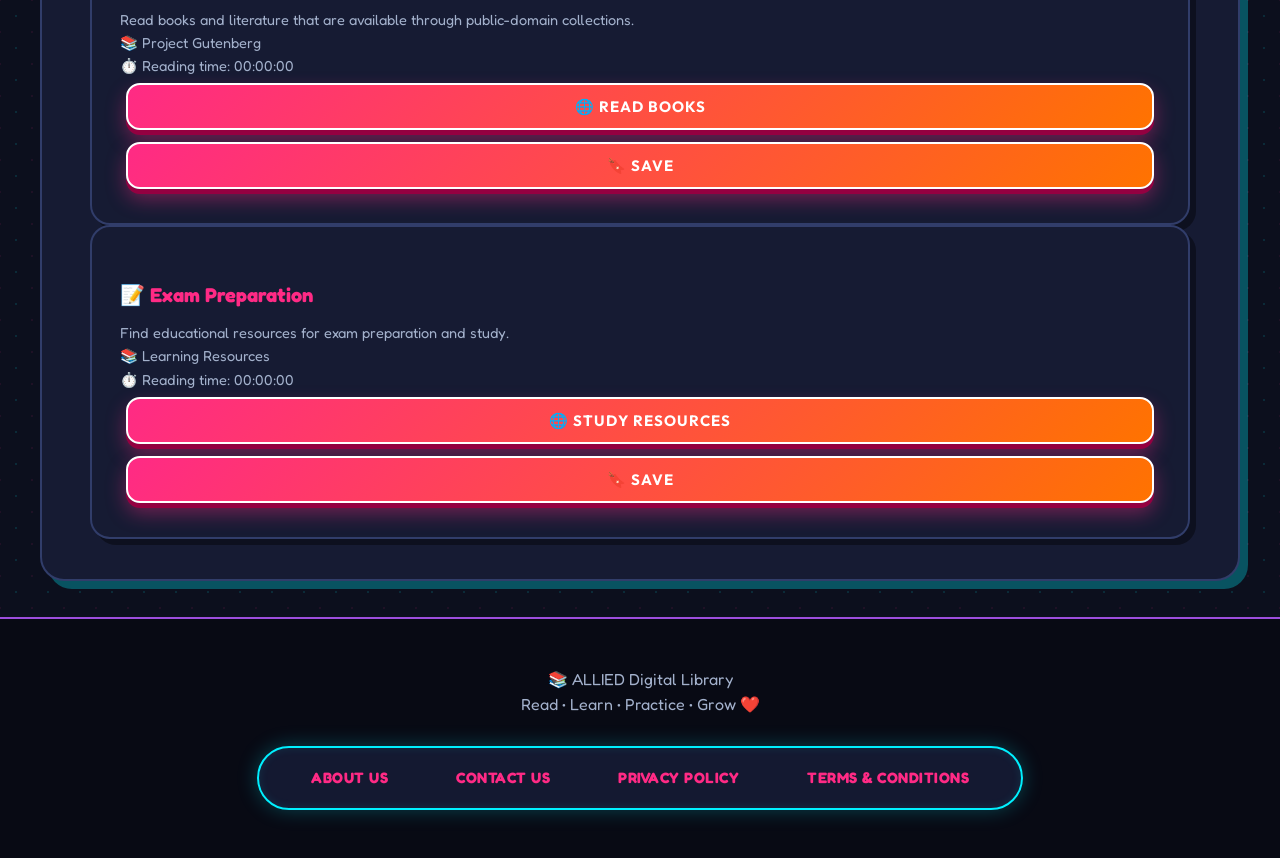
==== commit 8b1d382a: "Update books.html" ====
--- a/books.html
+++ b/books.html
@@ -1066,21 +1066,7 @@
     </div>
 
 </section>
-<!-- =========================================
-     FOOTER
-========================================= -->
-
-<footer>
-
-    <p>
-        📚 ALLIED Digital Library
-    </p>
-
-    <p>
-        Read • Learn • Practice • Grow ❤️
-    </p>
-
-</footer>
+
 
 
 
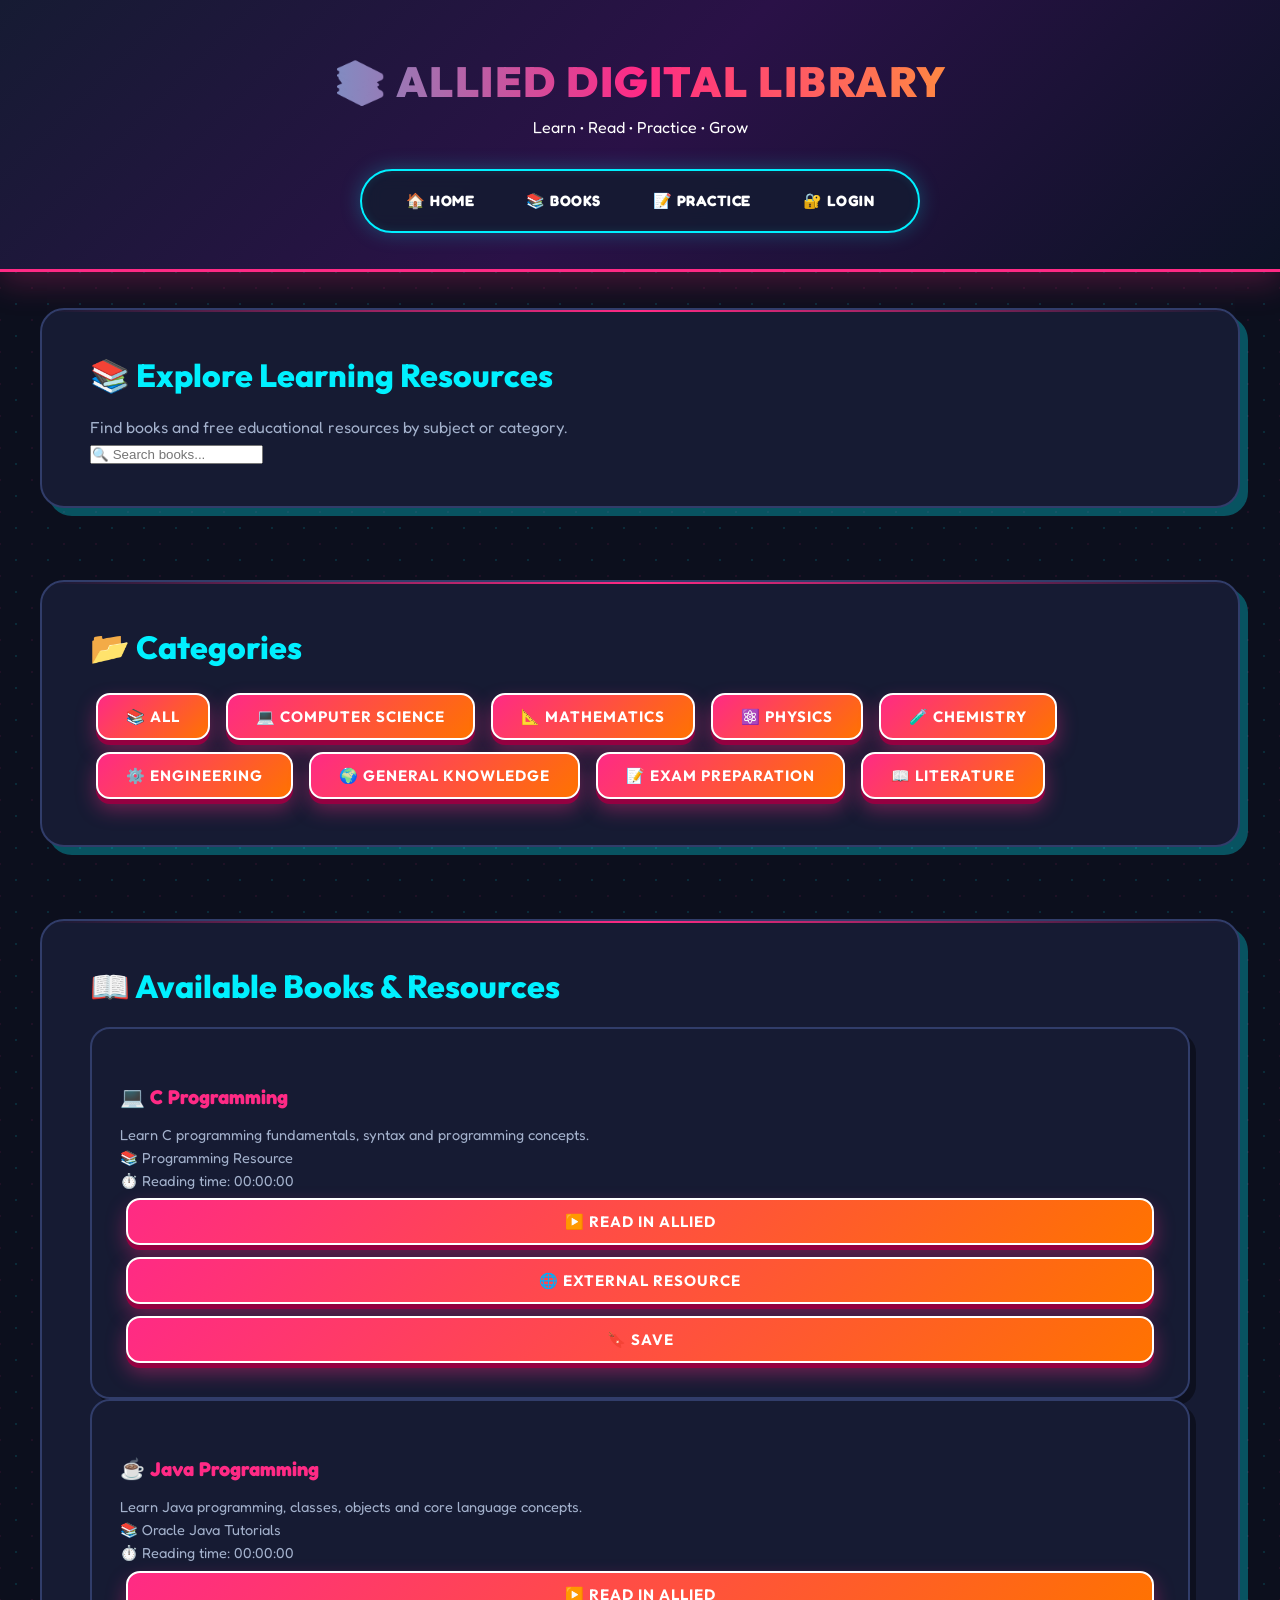
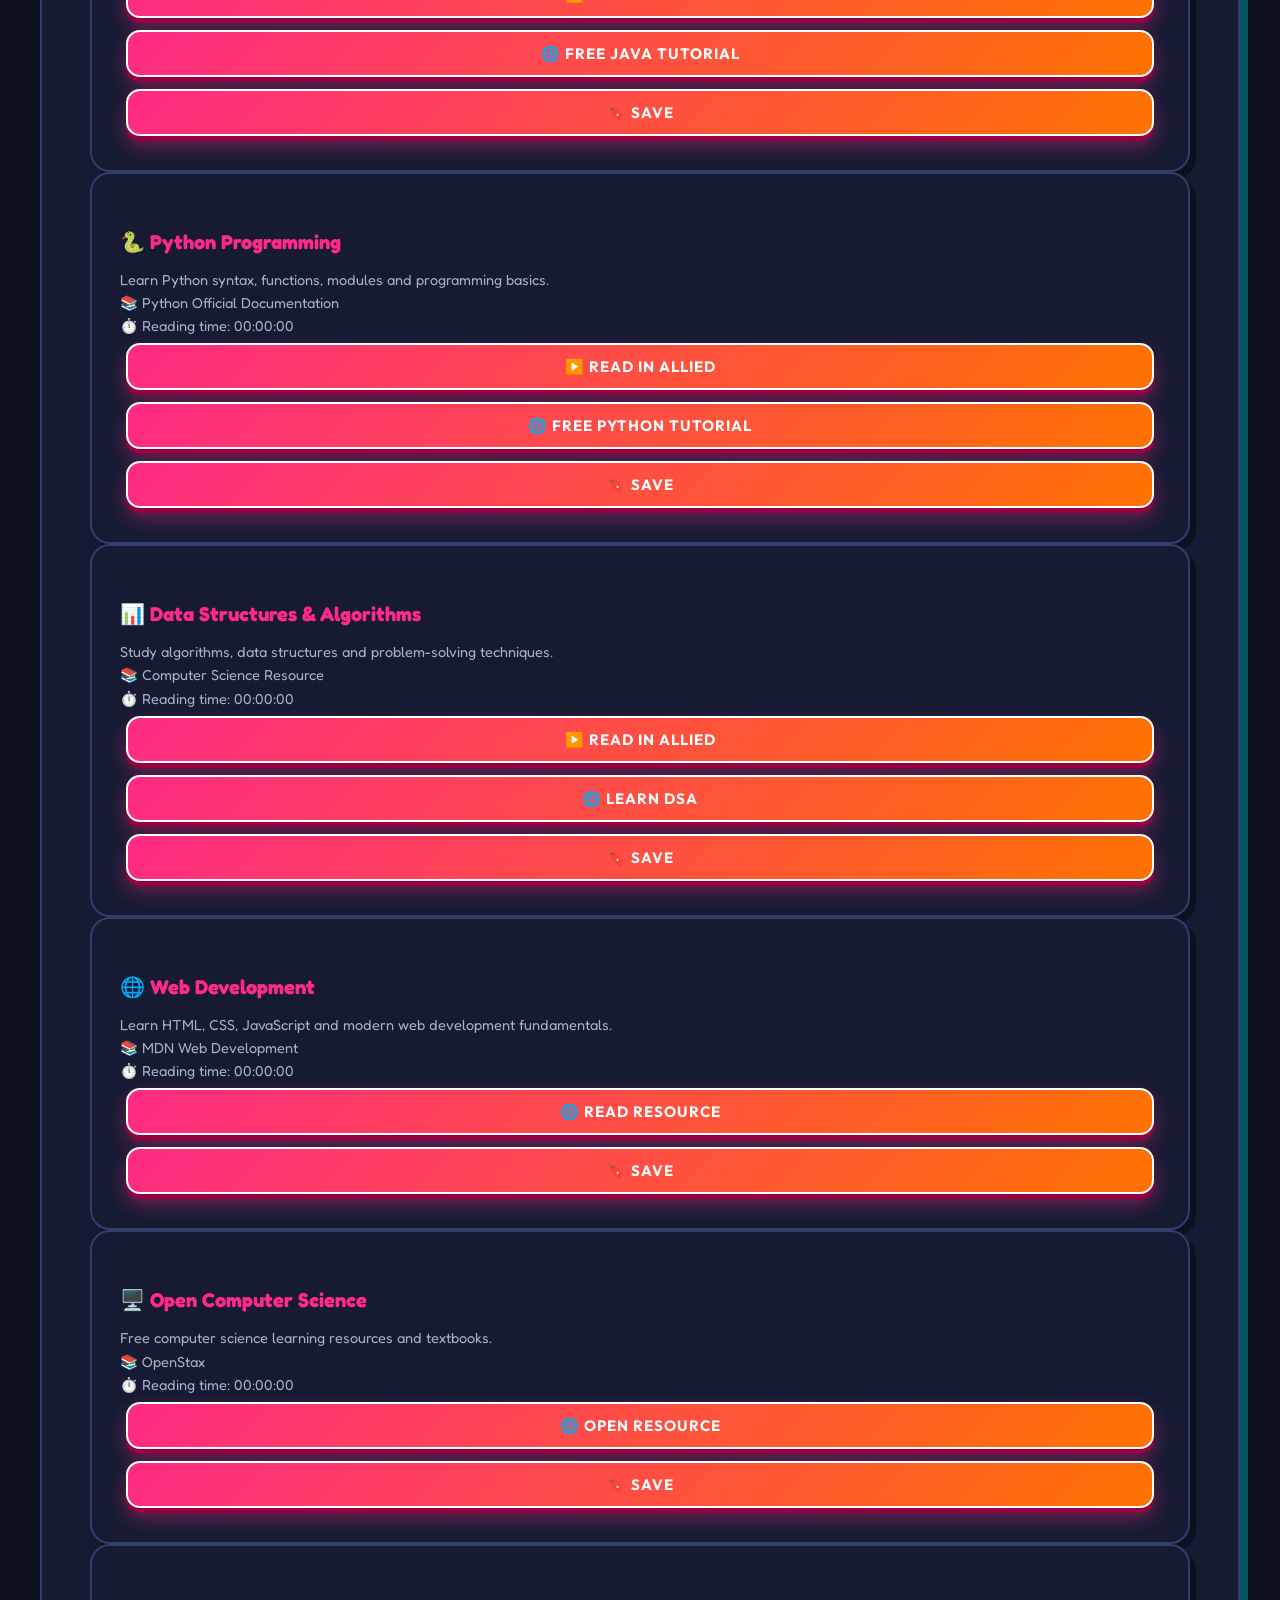
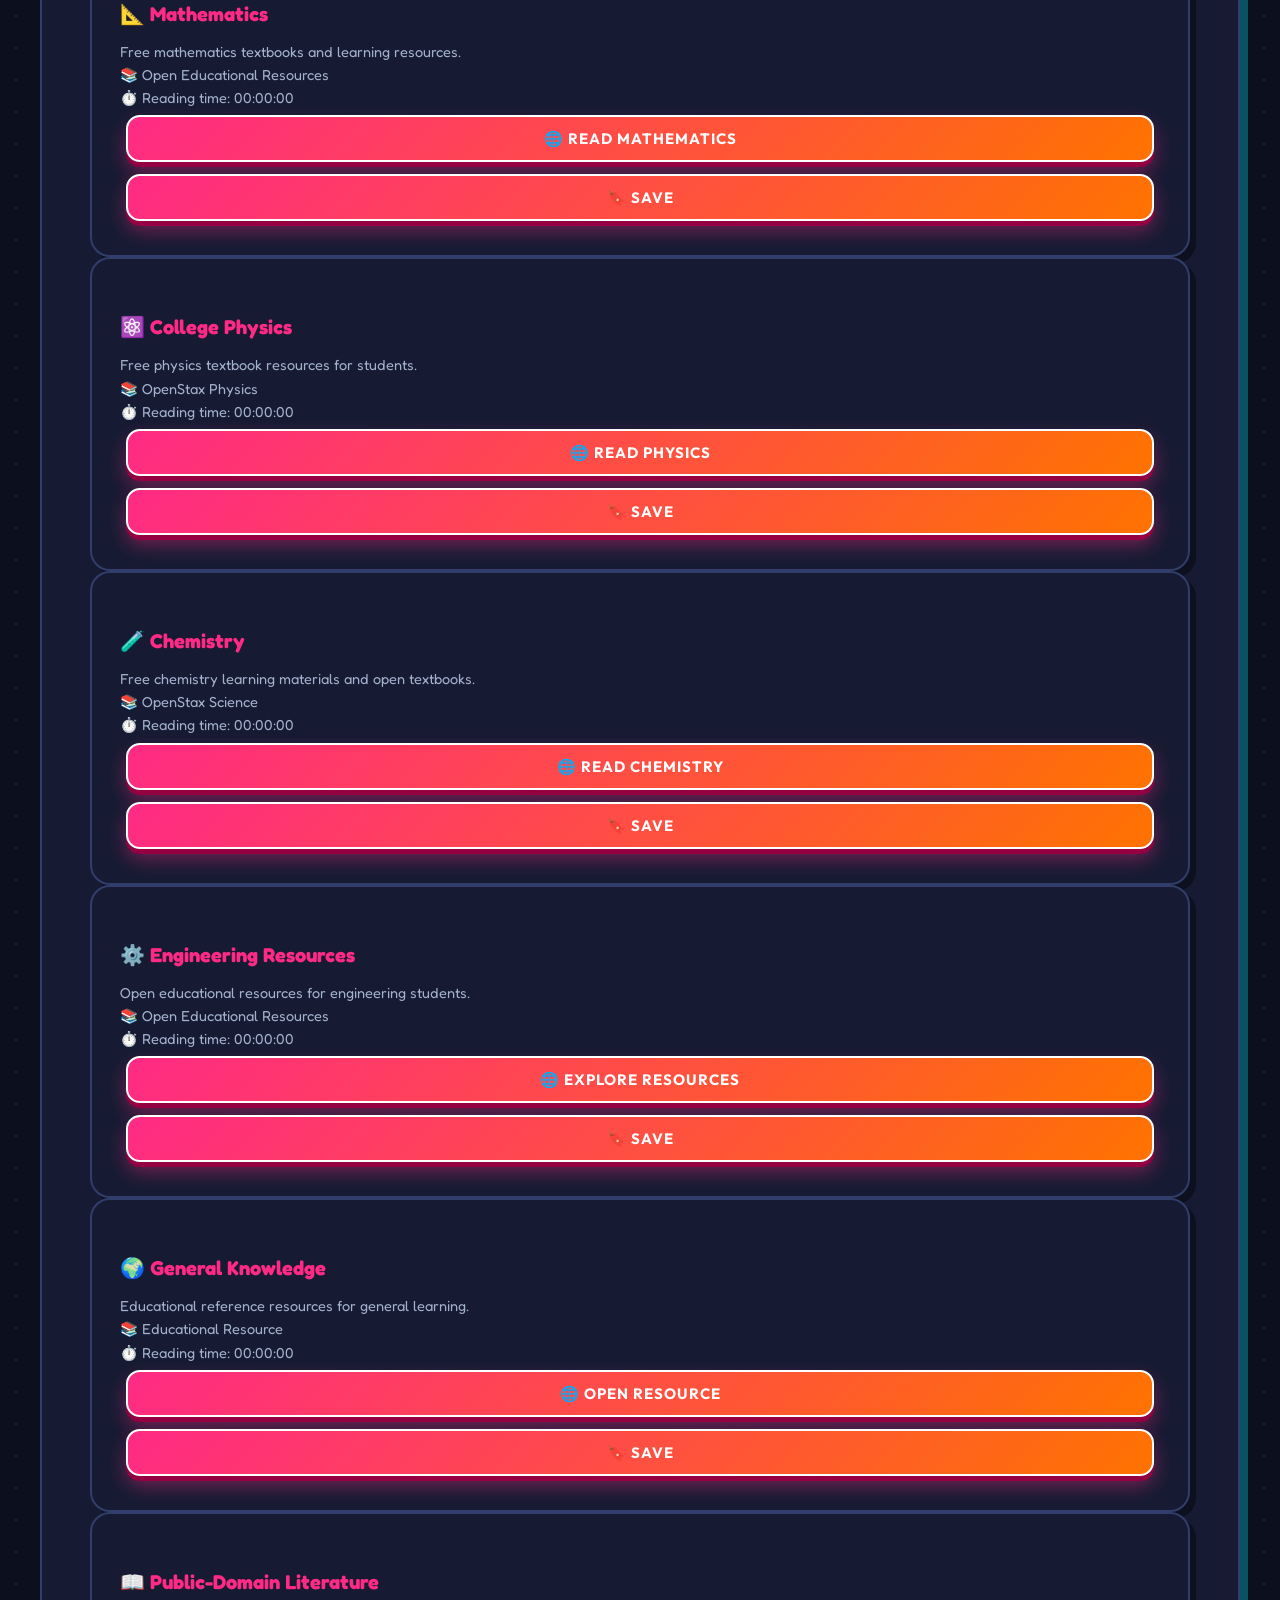
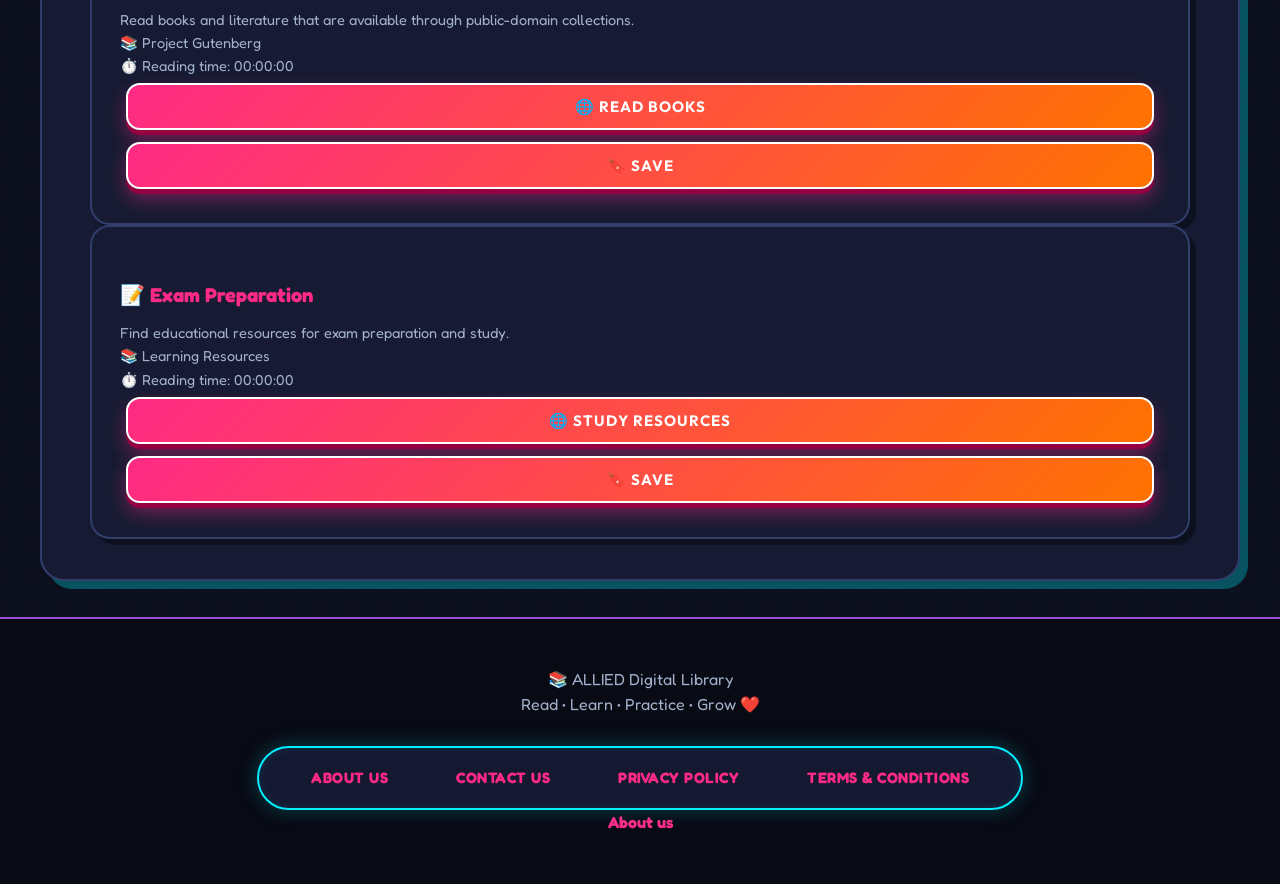
==== commit b439dd73: "Update books.html" ====
--- a/books.html
+++ b/books.html
@@ -1837,6 +1837,10 @@
 
     </nav>
 
+ <a href="about.html">
+           About us
+        </a>
+
 </footer>
 </body>
 
